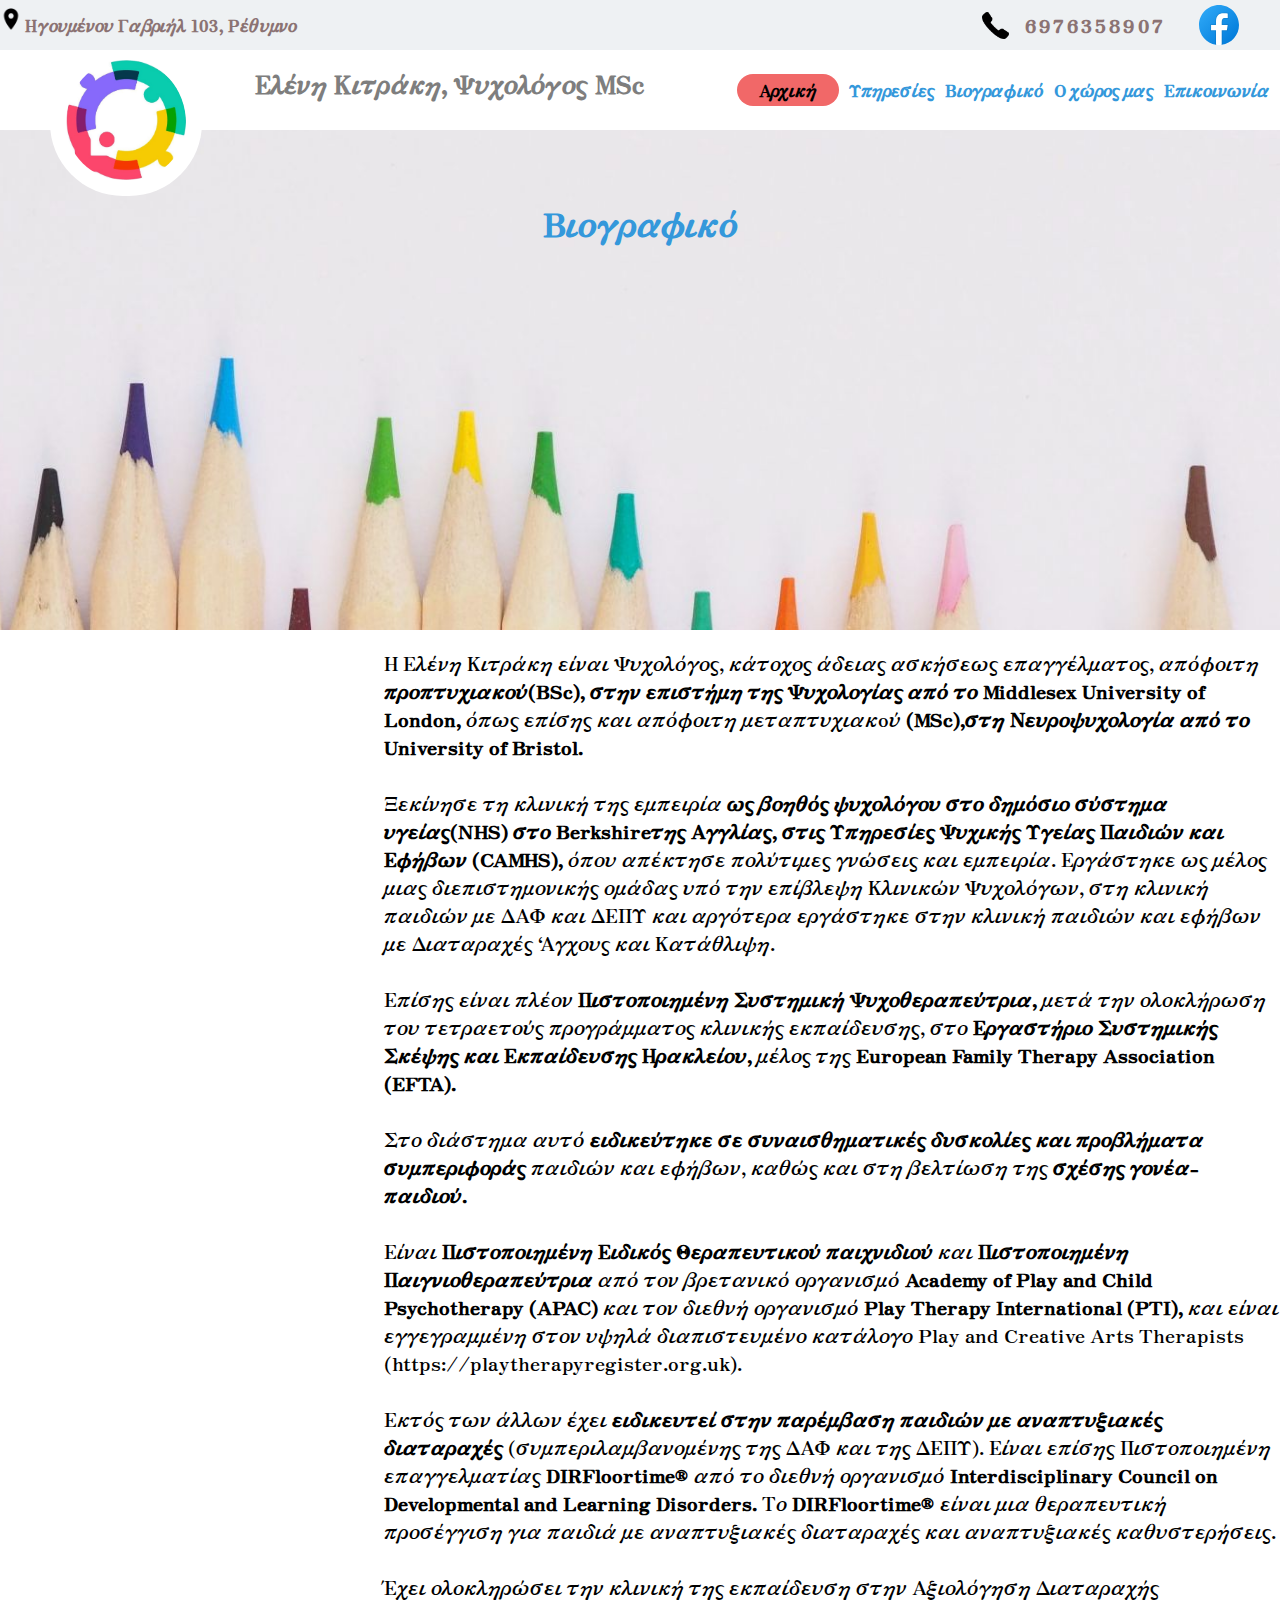
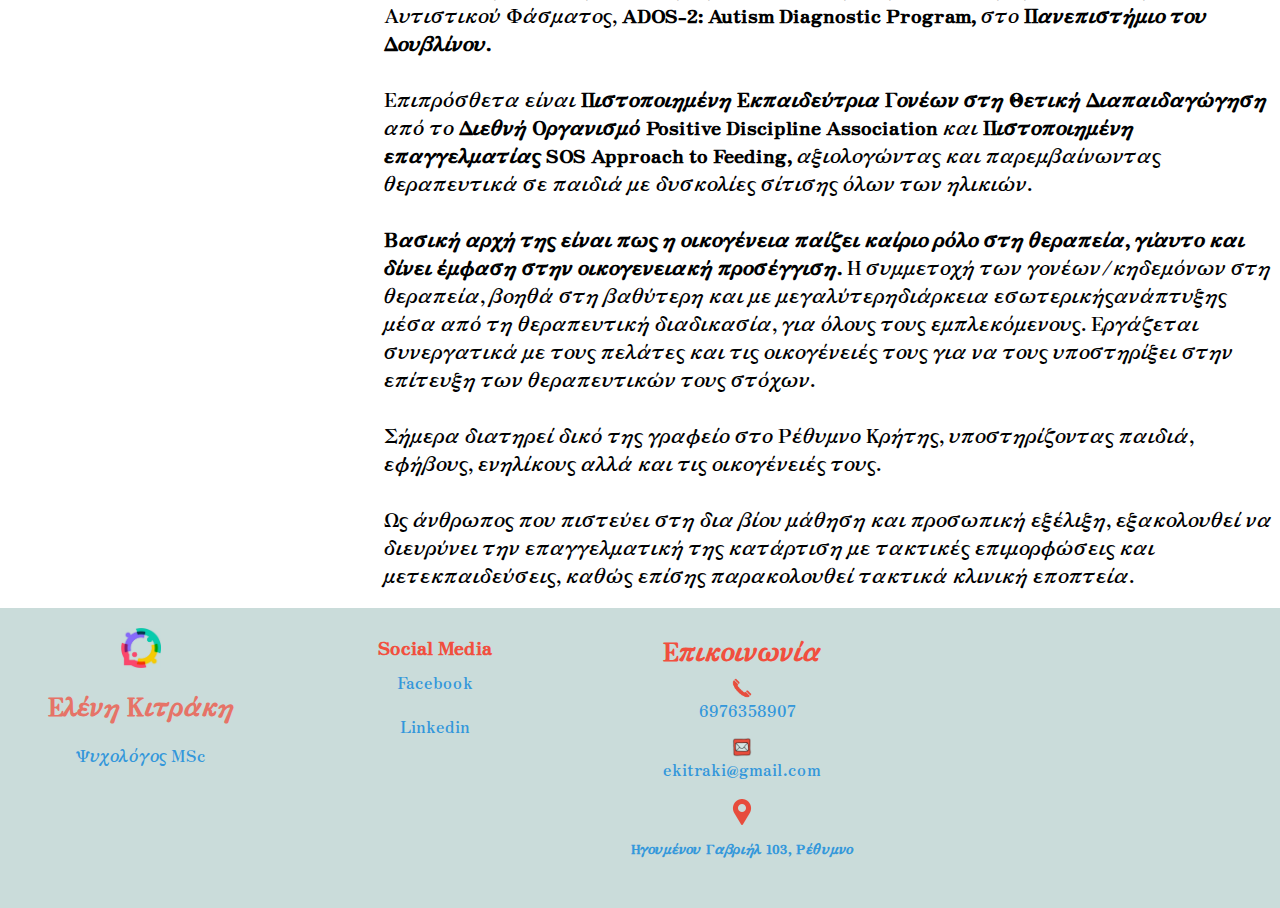
==== biography.html @ 7897504f "COMMIT" ====
<!DOCTYPE html>
<html lang="el">
<head>
    <meta charset="UTF-8">
    <meta http-equiv="X-UA-Compatible" content="IE=edge">
    <meta name="description" content="Υπηρεσίες ψυχικής υγείας, Συμβουλευτική γονέων, Ψυχοθεραπεία.">
    <meta name="viewport" content="width=device-width, initial-scale=1.0">
    <link rel="stylesheet" type="text/css" href="/Css/top.css" />
    <link rel="stylesheet" type="text/css" href="/Css/menu.css" />
    <link rel="stylesheet" type="text/css" href="/Css/photo.css" />
    <link rel="stylesheet" type="text/css" href="/Css/main.css" />
    <link rel="stylesheet" type="text/css" href="/Css/servises.css" />
    <link rel="stylesheet" type="text/css" href="/Css/footer.css" />
    <link rel="stylesheet" type="text/css" href="/Css/mediaScreen.css" />
    <title>Ελένη Κιτράκη - Ψυχολόγος MSc</title>
    <link rel="icon" type="image/png" href="images/favicon-32x32.png" sizes="32x32">
    <link href="https://fonts.googleapis.com/css2?family=Zen+Antique+Soft&display=swap" rel="stylesheet">
</head>

<body>
    <div class="wrapper">
        
        <div class="top" id="top1">
            <div class="contact" id="contact1">
                <ul class="ul0">
                    <li>
                        <img id="locationgif" src="images/icons8-location-50.png" alt="location">
                    </li>
                    <li>
                        <p class="address">Ηγουμένου Γαβριήλ 103, Ρέθυμνο</p>
                    </li>
                </ul>
            </div>

            <div class="contact2">
                <ul class="ul1">
                    <li class="li1">
                        <img id="phoneImg" src="images/icons8-phone-50.png" alt="phone-icon">
                    </li>
                    <li>
                        <a class="contact-tel" href="tel:6976358907">6976358907</a>
                    </li>
                    <li>
                        <a href="https://www.facebook.com/therapyEleniKitraki">
                            <img id="fbimg" src="images/icons8-facebook-circled.svg" alt="facebook" onMouseover="src='images/icons8-facebook1.svg'" onMouseout="src='images/icons8-facebook-circled.svg'"> </a>
                    </li>
                </ul>
            </div>
        </div>
        
        <div class="menu" id="myHeader">
            
            <header class="head" id="head">
                <img id="logoimg" src="images/eleni1.jpg" alt="logo">
                <h1 class="nameh1">Ελένη Κιτράκη, Ψυχολόγος MSc</h1>

                <div class="menu-btn" id="menu-btn">
                    <div class="menu-btn_burger">
                    </div>
                </div>
                
                <nav>
                    <ul class="list" id="list">
                        <li>
                            <a class="home" id="home" href="index.html">Αρχική</a>
                        </li>
                        <li>
                            <a class="listit" href="servises.html">Υπηρεσίες</a>
                        </li>
                        <li>
                            <a class="listit" href="biography.html">Βιογραφικό</a>
                        </li>
                        <li>
                            <a class="listit" href="my-place.html">Ο χώρος μας</a>
                        </li>
                        <li>
                            <a class="listit" href="contact.html">Επικοινωνία</a>
                        </li>
                    </ul>
                </nav>
            </header>
        </div>

        <div class="mainphoto-bio" id="mainphoto-bio">
            <span style="opacity: 1"></span>
            <p class="bio-par">Βιογραφικό</p>
        </div>

        <div class="biography">
            <div class="myphoto">

            </div>
            <div class="mybio">
                <p class="bio-par1">
                    Η Ελένη Κιτράκη είναι Ψυχολόγος, κάτοχος άδειας ασκήσεως επαγγέλματος, απόφοιτη<b> προπτυχιακού(BSc), στην επιστήμη της
                    Ψυχολογίας από το Middlesex University of London,</b> όπως επίσης και απόφοιτη μεταπτυχιακoύ <b>(MSc),στη Νευροψυχολογία από το
                    University of Bristol.</b><br><br>
                    Ξεκίνησε τη κλινική της εμπειρία <b>ως βοηθός ψυχολόγου στο δημόσιο σύστημα υγείας(NHS) στο Berkshireτης Αγγλίας, στις
                    Υπηρεσίες Ψυχικής Υγείας Παιδιών και Εφήβων (CAMHS),</b> όπου απέκτησε πολύτιμες γνώσεις και εμπειρία. Εργάστηκε ως μέλος
                    μιας διεπιστημονικής ομάδας υπό την επίβλεψη Κλινικών Ψυχολόγων, στη κλινική παιδιών με ΔΑΦ και ΔΕΠΥ και αργότερα
                    εργάστηκε στην κλινική παιδιών και εφήβων με Διαταραχές ‘Αγχους και Κατάθλιψη.<br><br>
                    Επίσης είναι πλέον <b>Πιστοποιημένη Συστημική Ψυχοθεραπεύτρια,</b> μετά την ολοκλήρωση του τετραετούς προγράμματος κλινικής
                    εκπαίδευσης, στο <b>Εργαστήριο Συστημικής Σκέψης και Εκπαίδευσης Ηρακλείου,</b> μέλος της <b>European Family Therapy Association
                    (EFTA).</b><br><br>
                    Στο διάστημα αυτό <b>ειδικεύτηκε σε συναισθηματικές δυσκολίες και προβλήματα συμπεριφοράς</b> παιδιών και εφήβων, καθώς και στη
                    βελτίωση της <b>σχέσης γονέα-παιδιού.</b><br><br>
                    Είναι <b>Πιστοποιημένη Ειδικός Θεραπευτικού παιχνιδιού</b> και<b> Πιστοποιημένη Παιγνιοθεραπεύτρια</b> από τον βρετανικό οργανισμό
                    <b>Academy of Play and Child Psychotherapy (APAC)</b> και τον διεθνή οργανισμό <b>Play Therapy International (PTI), </b>και είναι
                    εγγεγραμμένη στον υψηλά διαπιστευμένο κατάλογο Play and Creative Arts Therapists (https://playtherapyregister.org.uk).<br><br>
                    Εκτός των άλλων έχει <b>ειδικευτεί στην παρέμβαση παιδιών με αναπτυξιακές διαταραχές</b> (συμπεριλαμβανομένης της ΔΑΦ και της
                    ΔΕΠΥ). Είναι επίσης Πιστοποιημένη επαγγελματίας <b>DIRFloortime®</b> από το διεθνή οργανισμό <b>Interdisciplinary Council on
                    Developmental and Learning Disorders.</b> Το <b>DIRFloortime®</b> είναι μια θεραπευτική προσέγγιση για παιδιά με αναπτυξιακές
                    διαταραχές και αναπτυξιακές καθυστερήσεις.<br><br>
                    Έχει ολοκληρώσει την κλινική της εκπαίδευση στην Αξιολόγηση Διαταραχής Αυτιστικού Φάσματος, <b>ADOS-2: Autism Diagnostic
                    Program,</b> στο <b>Πανεπιστήμιο του Δουβλίνου.</b><br><br>
                    Επιπρόσθετα είναι <b>Πιστοποιημένη Εκπαιδεύτρια Γονέων στη Θετική Διαπαιδαγώγηση</b> από το <b>Διεθνή Οργανισμό Positive
                    Discipline Association</b> και <b>Πιστοποιημένη επαγγελματίας SOS Approach to Feeding,</b> αξιολογώντας και παρεμβαίνωντας
                    θεραπευτικά σε παιδιά με δυσκολίες σίτισης όλων των ηλικιών.<br><br>
                    <b>Βασική αρχή της είναι πως η οικογένεια παίζει καίριο ρόλο στη θεραπεία, γι΄αυτο και δίνει έμφαση στην οικογενειακή
                    προσέγγιση.</b> Η συμμετοχή των γονέων/κηδεμόνων στη θεραπεία, βοηθά στη βαθύτερη και με μεγαλύτερηδιάρκεια
                    εσωτερικήςανάπτυξης μέσα από τη θεραπευτική διαδικασία, για όλους τους εμπλεκόμενους. Εργάζεται συνεργατικά με τους
                    πελάτες και τις οικογένειές τους για να τους υποστηρίξει στην επίτευξη των θεραπευτικών τους στόχων.<br><br>
                    Σήμερα διατηρεί δικό της γραφείο στο Ρέθυμνο Κρήτης, υποστηρίζοντας παιδιά, εφήβους, ενηλίκους αλλά και τις οικογένειές
                    τους.<br><br>
                    Ως άνθρωπος που πιστεύει στη δια βίου μάθηση και προσωπική εξέλιξη, εξακολουθεί να διευρύνει την επαγγελματική της
                    κατάρτιση με τακτικές επιμορφώσεις και μετεκπαιδεύσεις, καθώς επίσης παρακολουθεί τακτικά κλινική εποπτεία.
                </p>
            </div>
        </div>


        <div class="bottom">

            <div class="bottom0">
                <div class="logobottom">
                    <img class="logobottom1" src="images/eleni2.jpg" alt="logo">
                    <h2 class="name">Ελένη Κιτράκη</h2>
                    <p class="descr">Ψυχολόγος MSc</p>
                </div>

            </div>

            <div class="bottom1">
                <div class="social">
                    <h3 class="socialheader">Social Media</h3>
                    <div class="social-list">
                        <a class="facebook" href="https://www.facebook.com/therapyEleniKitraki">Facebook</a>
                        <a class="linkedin" href="https://www.linkedin.com/in/eleni-kitraki-3633b412b/">Linkedin</a>
                    </div>
                </div>


            </div>

            <div class="bottom2">
                <h2 class="contact3">Επικοινωνία</h2>
                    <div class="imgbutton">
                        <img class="redphone" src="images/icons8-telephonered-64.png" alt="telephone">
                        <a class="contact-tel2" href="tel:6976358907">6976358907</a>
                        <img class="email" src="images/icons8-mail-48.png" alt="e-mail">
                        <a class="email1" href="mailto:ekitraki@gmail.com">ekitraki@gmail.com</a>
                        <img class="markmap" src="images/icons8-mapred-32.png" alt="map">
                        <h2 class="contact4">Ηγουμένου Γαβριήλ 103, Ρέθυμνο</h2>
                    </div>
            </div>
            <div class="bottom3">
                <iframe class="map"
                    src="https://www.google.com/maps/embed?pb=!1m18!1m12!1m3!1d5966.971881061257!2d24.468699585955807!3d35.36769192015052!2m3!1f0!2f0!3f0!3m2!1i1024!2i768!4f13.1!3m3!1m2!1s0x149b75a67c0a9e13%3A0x7c056d72939b6de6!2zzpfOs86_z4XOvM6tzr3Ov8-FIM6TzrHOss-BzrnOrs67IDEwMywgzqHOrc64z4XOvM69zr8gNzQxIDAw!5e0!3m2!1sel!2sgr!4v1651579399618!5m2!1sel!2sgr"
                    width="300" height="300" style="border:0;" allowfullscreen="" loading="lazy"
                    referrerpolicy="no-referrer-when-downgrade"></iframe>
            </div>
    </div>

<script src="main.js"></script>
</body>
---- Css/top.css ----
body {
  margin: 0;
  font-family: 'Zen Antique Soft', serif;
}

#top1 {
  height: 50px;
  width: 100%;
  background-color: #EEF1F3;
  margin: 0;
  display: -webkit-box;
  display: -ms-flexbox;
  display: flex;
  -webkit-box-pack: justify;
      -ms-flex-pack: justify;
          justify-content: space-between;
  -webkit-box-align: center;
      -ms-flex-align: center;
          align-items: center;
}

#contact1 {
  display: -webkit-box;
  display: -ms-flexbox;
  display: flex;
  -webkit-box-align: center;
      -ms-flex-align: center;
          align-items: center;
  position: relative;
  float: right;
  height: 50px;
}

.ul0 {
  margin: 0;
  padding: 0;
  display: -webkit-box;
  display: -ms-flexbox;
  display: flex;
  list-style-type: none;
}

#locationgif {
  display: -webkit-box;
  display: -ms-flexbox;
  display: flex;
  padding-top: 11px;
  height: 22px;
  -webkit-box-align: center;
      -ms-flex-align: center;
          align-items: center;
}

.address {
  color: #8B7373;
  font-size: 1rem;
  font-weight: bold;
  padding-left: 3px;
  display: -webkit-box;
  display: -ms-flexbox;
  display: flex;
  -webkit-box-align: center;
      -ms-flex-align: center;
          align-items: center;
}

.ul1, .li1, .contact-tel, #phoneImg, #fbimg, .adress {
  display: -webkit-box;
  display: -ms-flexbox;
  display: flex;
  -webkit-box-align: center;
      -ms-flex-align: center;
          align-items: center;
  margin: 0;
  padding: 0;
  text-decoration: none;
  list-style-type: none;
}

.ul1 {
  width: 100%;
}

.contact2 {
  display: -webkit-box;
  display: -ms-flexbox;
  display: flex;
  width: 300px;
  -webkit-box-align: center;
      -ms-flex-align: center;
          align-items: center;
}

.contact-tel {
  display: -webkit-box;
  display: -ms-flexbox;
  display: flex;
  font-weight: bolder;
  font-size: 1.2rem;
  letter-spacing: 0.2rem;
  text-decoration: none;
  color: #8B7373;
}

.contact-tel:hover {
  color: #3498DB;
}

#phoneImg {
  height: 31px;
  padding-right: 14px;
}

#fbimg {
  padding-left: 30px;
}
/*# sourceMappingURL=top.css.map */
---- Css/menu.css ----
.menu {
  height: 80px;
  background-color: white;
}

#logoimg {
  height: 120px;
  margin-left: 50px;
  background: white;
  border-radius: 10em;
  padding: 10px 1rem 1rem 1rem;
  z-index: 100;
}

.nameh1 {
  color: #7E7E7E;
  -webkit-box-align: center;
      -ms-flex-align: center;
          align-items: center;
  font-size: 1.5rem;
}

header {
  display: -webkit-box;
  display: -ms-flexbox;
  display: flex;
  -webkit-box-pack: justify;
      -ms-flex-pack: justify;
          justify-content: space-between;
  height: 80px;
}

nav {
  display: -webkit-box;
  display: -ms-flexbox;
  display: flex;
  min-width: 460px;
}

.menu-btn {
  position: relative;
  display: none;
  float: right;
  -webkit-box-pack: center;
      -ms-flex-pack: center;
          justify-content: center;
  -webkit-box-align: center;
      -ms-flex-align: center;
          align-items: center;
  width: 50px;
  height: 47px;
  cursor: pointer;
  -webkit-transition: all .5s ease-in-out;
  transition: all .5s ease-in-out;
  z-index: 1000;
}

.menu-btn_burger {
  width: 40px;
  height: 4.8px;
  background: black;
  border-radius: 4px;
  -webkit-box-shadow: 0 2px 5px rgba(255, 101, 47, 0.2);
          box-shadow: 0 2px 5px rgba(255, 101, 47, 0.2);
  -webkit-transition: all .5s ease-in-out;
  transition: all .5s ease-in-out;
}

.menu-btn_burger::before,
.menu-btn_burger::after {
  content: '';
  position: absolute;
  width: 40px;
  height: 4.8px;
  background: black;
  border-radius: 5px;
  -webkit-box-shadow: 0 2px 5px rgba(255, 101, 47, 0.2);
          box-shadow: 0 2px 5px rgba(255, 101, 47, 0.2);
  -webkit-transition: all .5s ease-in-out;
  transition: all .5s ease-in-out;
}

.menu-btn_burger::before {
  -webkit-transform: translateY(-13px);
          transform: translateY(-13px);
}

.menu-btn_burger::after {
  -webkit-transform: translateY(13px);
          transform: translateY(13px);
}

/*Animation*/
.menu-btn.open .menu-btn_burger {
  -webkit-transform: translateX(-50px);
          transform: translateX(-50px);
  background: transparent;
  -webkit-box-shadow: none;
          box-shadow: none;
}

.menu-btn.open .menu-btn_burger::before {
  -webkit-transform: rotate(45deg) translate(35px, -35px);
          transform: rotate(45deg) translate(35px, -35px);
}

.menu-btn.open .menu-btn_burger::after {
  -webkit-transform: rotate(-45deg) translate(35px, 35px);
          transform: rotate(-45deg) translate(35px, 35px);
}

.list {
  margin-right: 10px;
  list-style-type: none;
  display: -webkit-box;
  display: -ms-flexbox;
  display: flex;
  font-size: 1rem;
  font-weight: bold;
  -webkit-box-align: center;
      -ms-flex-align: center;
          align-items: center;
}

.listit, li, a {
  text-decoration: none;
  padding: 0;
}

.listit {
  margin-left: 10px;
  color: #3498DB;
  white-space: nowrap;
}

.listit:hover {
  color: #F16868;
}

#home {
  background: #F16868;
  border-radius: 10em;
  padding: 4px 22px;
  color: black;
}

.sticky {
  position: fixed;
  top: 0;
  width: 100%;
  z-index: 100;
}

.sticky + .mainphoto {
  padding-top: 80px;
}

.sticky + .mainphoto-contact {
  padding-top: 80px;
}

.sticky + .mainphoto-bio {
  padding-top: 80px;
}

.sticky + .mainphoto-serv {
  padding-top: 80px;
}
/*# sourceMappingURL=menu.css.map */
---- Css/photo.css ----
.mainphoto {
  background: url("../images/main2.jpeg");
  background-size: cover;
  height: 500px;
  width: 100%;
  background-attachment: fixed;
  background-repeat: no-repeat;
  background-position: bottom;
  opacity: 0.6;
}

.mainphoto-serv {
  background: url("../images/Start.jpg");
  background-size: cover;
  height: 500px;
  width: 100%;
  background-attachment: fixed;
  background-repeat: no-repeat;
  background-position: center;
}

.mainphoto-bio {
  background: url("../images/bio.jpg");
  background-size: cover;
  height: 500px;
  width: 100%;
  background-attachment: fixed;
  background-repeat: no-repeat;
  background-position: bottom;
}

.mainphoto-contact {
  background: url("../images/contact.jpg");
  background-size: cover;
  height: 500px;
  width: 100%;
  background-repeat: no-repeat;
  background-position: center;
}

.par1 {
  padding-top: 130px;
  padding-left: 10%;
  font-size: 2rem;
  font-weight: bolder;
  margin: 0;
}

.par1e {
  font-size: 1.1rem;
  padding-left: 10%;
  margin: 0;
}

.bio-par {
  text-align: center;
  padding-top: 70px;
  font-size: 2rem;
  font-weight: bolder;
  color: #3498DB;
  margin: 0;
}

.contact-h2 {
  text-align: center;
  padding: 200px 0 0 0;
  margin: 0px;
  font-size: 1.8rem;
  font-weight: bolder;
  color: white;
}
/*# sourceMappingURL=photo.css.map */
---- Css/main.css ----
.biography {
  display: -webkit-box;
  display: -ms-flexbox;
  display: flex;
  height: auto;
  width: 100%;
  -webkit-box-orient: horizontal;
  -webkit-box-direction: normal;
      -ms-flex-direction: row;
          flex-direction: row;
}

.myphoto {
  width: 30%;
}

.mybio {
  width: 70%;
}

.bio-par1 {
  color: black;
  font-size: 1.2rem;
  font-weight: 400;
}
/*# sourceMappingURL=main.css.map */
---- Css/servises.css ----
.servises {
  background: url("../images/eleni01 (2).jpg");
  height: 700px;
  width: 100%;
  display: -webkit-box;
  display: -ms-flexbox;
  display: flex;
  -webkit-box-orient: vertical;
  -webkit-box-direction: normal;
      -ms-flex-direction: column;
          flex-direction: column;
}

.servises01 {
  color: #7E7E7E;
}

.servises1 {
  width: 60%;
  height: 80px;
  margin: 0 auto;
  text-align: center;
}

.servises101 {
  width: 70%;
  height: 50%;
  margin: 0 auto;
  display: -webkit-box;
  display: -ms-flexbox;
  display: flex;
  -webkit-box-orient: horizontal;
  -webkit-box-direction: normal;
      -ms-flex-direction: row;
          flex-direction: row;
}

.servise11, .servise12, .servise13, .servise14 {
  width: 25%;
  display: -webkit-box;
  display: -ms-flexbox;
  display: flex;
  -webkit-box-orient: vertical;
  -webkit-box-direction: normal;
      -ms-flex-direction: column;
          flex-direction: column;
}

.serv1head {
  text-align: center;
  height: 44px;
}

.care {
  height: 60px;
  padding-top: 15px;
}

.h2serv {
  color: #56A7DD;
  margin: 0;
  font-size: 1.1em;
  line-height: 1.1rem;
  text-align: center;
}

.serv1img {
  display: -webkit-box;
  display: -ms-flexbox;
  display: flex;
  -webkit-box-pack: center;
      -ms-flex-pack: center;
          justify-content: center;
}

.pserv {
  font-size: .8rem;
  line-height: .9rem;
}

.pserv02 {
  padding-left: 80px;
}

.serv1a {
  text-align: center;
}

.serv1par {
  text-align: center;
  height: 83px;
}

.serv-button {
  background: #F16868;
  border-radius: 1.2em;
  padding: 0.6em 1em;
  color: black;
  font-size: .8rem;
}

.servises2 {
  width: 55%;
  height: 50%;
  margin: 0 auto;
  display: -webkit-box;
  display: -ms-flexbox;
  display: flex;
  -webkit-box-orient: horizontal;
  -webkit-box-direction: normal;
      -ms-flex-direction: row;
          flex-direction: row;
}

.servise21, .servise22, .servise23 {
  width: 33%;
  display: -webkit-box;
  display: -ms-flexbox;
  display: flex;
  -webkit-box-orient: vertical;
  -webkit-box-direction: normal;
      -ms-flex-direction: column;
          flex-direction: column;
}

.servises-i {
  height: auto;
  width: 100%;
  -webkit-box-orient: vertical;
  -webkit-box-direction: normal;
      -ms-flex-direction: column;
          flex-direction: column;
}

.servises101-i {
  width: 70%;
  margin: 0 auto;
  display: -webkit-box;
  display: -ms-flexbox;
  display: flex;
  -webkit-box-orient: vertical;
  -webkit-box-direction: normal;
      -ms-flex-direction: column;
          flex-direction: column;
  -webkit-box-pack: center;
      -ms-flex-pack: center;
          justify-content: center;
  height: auto;
}

.servise11-i, .servise12-i, .servise13-i, .servise14-i, .servise15-i, .servise16-i, .servise17-i {
  margin: 0 auto;
  display: -webkit-box;
  display: -ms-flexbox;
  display: flex;
  -webkit-box-orient: vertical;
  -webkit-box-direction: normal;
      -ms-flex-direction: column;
          flex-direction: column;
  height: auto;
}

.h2serv2 {
  color: #F14F3E;
  font-size: 1.5em;
  margin-top: -200px;
  padding-top: 200px;
}

.serv1par-1 {
  height: auto;
  width: 100%;
}
/*# sourceMappingURL=servises.css.map */
---- Css/footer.css ----
.bottom {
  display: -webkit-box;
  display: -ms-flexbox;
  display: flex;
  height: 300px;
  background-color: #CADCDA;
}

.bottom0 {
  width: 22%;
  height: 100%;
}

.name {
  color: #E67367;
}

.descr {
  color: #3397DB;
  padding: 0;
  margin: 0;
}

.logobottom {
  clear: both;
  width: 100%;
  display: -webkit-box;
  display: -ms-flexbox;
  display: flex;
  -webkit-box-orient: vertical;
  -webkit-box-direction: normal;
      -ms-flex-direction: column;
          flex-direction: column;
  -webkit-box-align: center;
      -ms-flex-align: center;
          align-items: center;
  -webkit-box-pack: center;
      -ms-flex-pack: center;
          justify-content: center;
  padding-top: 20px;
}

.logobottom1 {
  height: 40px;
}

.bottom1 {
  width: 24%;
  height: 100%;
}

.bottom2 {
  width: 24%;
  height: 100%;
}

.socialheader {
  text-align: center;
  color: #F14F3E;
  padding-top: 25px;
  margin: 0;
}

.social-list {
  clear: both;
  width: 100%;
  display: -webkit-box;
  display: -ms-flexbox;
  display: flex;
  -webkit-box-orient: vertical;
  -webkit-box-direction: normal;
      -ms-flex-direction: column;
          flex-direction: column;
  -webkit-box-align: center;
      -ms-flex-align: center;
          align-items: center;
  -webkit-box-pack: center;
      -ms-flex-pack: center;
          justify-content: center;
  padding-top: 10px;
}

.facebook {
  color: #3397DB;
}

.linkedin {
  color: #3397DB;
  padding-top: 20px;
}

.contact3 {
  display: block;
  width: 100%;
  padding-top: 25px;
  text-align: center;
  color: #F14F3E;
  margin: 0;
}

.redphone {
  height: 20px;
}

.imgbutton {
  clear: both;
  width: 100%;
  display: -webkit-box;
  display: -ms-flexbox;
  display: flex;
  -webkit-box-orient: vertical;
  -webkit-box-direction: normal;
      -ms-flex-direction: column;
          flex-direction: column;
  -webkit-box-align: center;
      -ms-flex-align: center;
          align-items: center;
  -webkit-box-pack: center;
      -ms-flex-pack: center;
          justify-content: center;
  padding-top: 10px;
}

.contact-tel2 {
  padding-left: 10px;
  color: #3397DB;
}

.email {
  height: 20px;
  display: block;
  padding-top: 15px;
}

.email1 {
  color: #3397DB;
}

.markmap {
  padding-top: 15px;
}

.contact4 {
  font-size: .8rem;
  color: #3498DB;
}

.bottom3 {
  width: 30%;
  display: -webkit-box;
  display: -ms-flexbox;
  display: flex;
}

.map {
  width: 100%;
}
/*# sourceMappingURL=footer.css.map */
---- Css/mediaScreen.css ----
@media only screen and (max-width: 1050px) {
  .nameh1 {
    font-size: 1.4rem;
  }
  .par1 {
    padding-top: 40px;
  }
  #logoimg {
    margin-left: 14px;
    height: 100px;
  }
  .list {
    margin: 0;
    padding: 0;
  }
  .listit {
    margin-left: .6rem;
  }
  .mainphoto {
    height: 330px;
    width: 100%;
  }
  .serv-button {
    font-size: .6rem;
  }
  .pserv {
    font-size: .7rem;
  }
  .h2serv {
    font-size: .9rem;
  }
}

@media only screen and (max-width: 780px) {
  .menu-btn {
    display: -webkit-box;
    display: -ms-flexbox;
    display: flex;
  }
  .contact2 {
    margin-right: 5px;
  }
  .contact-tel {
    padding-right: 3px;
  }
  .ul0 {
    padding: 0;
  }
  #locationgif {
    padding: 0;
  }
  #top1 {
    height: 45px;
  }
  .address {
    margin: 0;
    font-size: .6rem;
  }
  header {
    height: 45px;
  }
  nav {
    display: block;
    position: absolute;
    width: 100%;
    margin-top: 60px;
    height: auto;
    min-width: unset;
  }
  .list {
    display: none;
    position: relative;
  }
  #home {
    background: #F16868;
    border-radius: 10em;
    padding: 0.2em 1.1em;
    color: black;
  }
  .list.show {
    background: #3498DB url("../images/eleni01 (2).jpg");
    display: -webkit-box;
    display: -ms-flexbox;
    display: flex;
    -webkit-box-orient: vertical;
    -webkit-box-direction: normal;
        -ms-flex-direction: column;
            flex-direction: column;
    margin: 0px;
    height: 150px;
    width: 100%;
    text-align: center;
    padding-top: 10px;
    z-index: 50;
  }
  #logoimg {
    height: 60px;
    margin: 5px 10px;
    padding: 10px .5rem .5rem .5rem;
  }
  .listit {
    margin-left: 0;
    line-height: 30px;
  }
  .nameh1 {
    font-size: 0.9rem;
  }
  .menu {
    height: 45px;
  }
  .menu.show {
    height: 220px;
  }
  header.show {
    height: 220px;
  }
  .mainphoto, .mainphoto-bio {
    background-size: contain;
    background-position: 0 40px;
    height: 200px;
  }
  .mainphoto.show, .mainphoto-bio.show {
    background-position: 0 0;
    background-attachment: scroll;
    background-size: cover;
    z-index: -10;
  }
  .par1 {
    font-size: .8rem;
    padding-top: 50px;
    padding-left: 10px;
    margin: 0;
  }
  .par1e {
    font-size: .7rem;
    padding-left: 10px;
  }
  .sticky + .mainphoto {
    padding-top: 50px;
  }
  .sticky + .mainphoto.show {
    background-size: contain;
    background-position: 0 210px;
    padding-top: 210px;
  }
  .sticky + .mainphoto-contact {
    padding-top: 45px;
  }
  .sticky + .mainphoto-bio {
    padding-top: 45px;
  }
  .sticky + .mainphoto-serv {
    padding-top: 45px;
  }
  .servises {
    height: 1500px;
  }
  .servises101, .servises2 {
    -webkit-box-orient: vertical;
    -webkit-box-direction: normal;
        -ms-flex-direction: column;
            flex-direction: column;
    width: 100%;
    -webkit-box-align: center;
        -ms-flex-align: center;
            align-items: center;
  }
  .servises101 {
    height: auto;
  }
  .servises2 {
    height: auto;
  }
  .care {
    padding-top: 0;
  }
  .serv1par {
    height: 50px;
  }
  .serv1a {
    padding-bottom: 33px;
  }
  .servise11, .servise12, .servise13, .servise14, .servise21, .servise22, .servise23 {
    width: 100%;
  }
  .bottom {
    width: 100%;
    -webkit-box-orient: vertical;
    -webkit-box-direction: normal;
        -ms-flex-direction: column;
            flex-direction: column;
    height: auto;
  }
  .bottom0 {
    width: 100%;
  }
  .bottom1 {
    width: 100%;
  }
  .bottom2 {
    width: 100%;
  }
  .contact-tel2 {
    padding: 0;
  }
  .bottom3 {
    width: 100%;
  }
}

@media only screen and (max-width: 430px) {
  .mainphoto, .mainphoto-bio {
    background-position: 0 67px;
    height: 170px;
  }
}
/*# sourceMappingURL=mediaScreen.css.map */
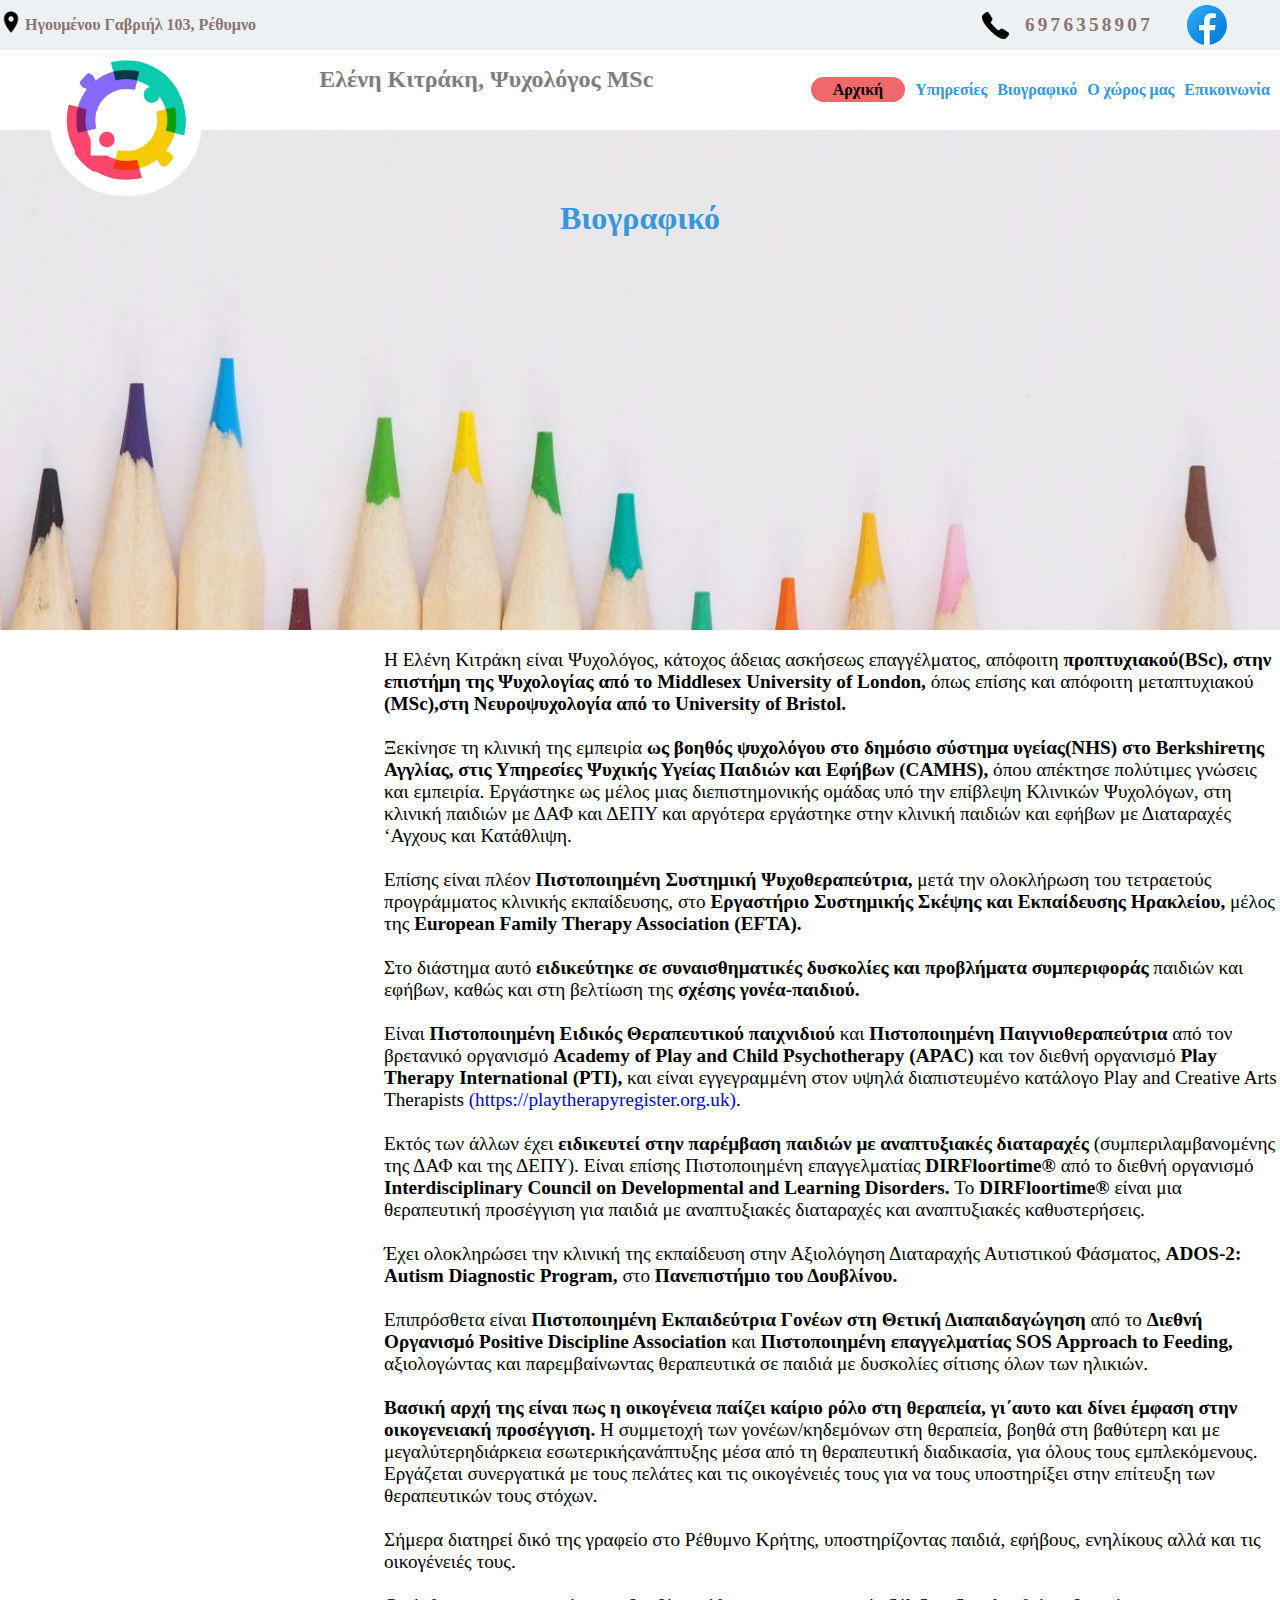
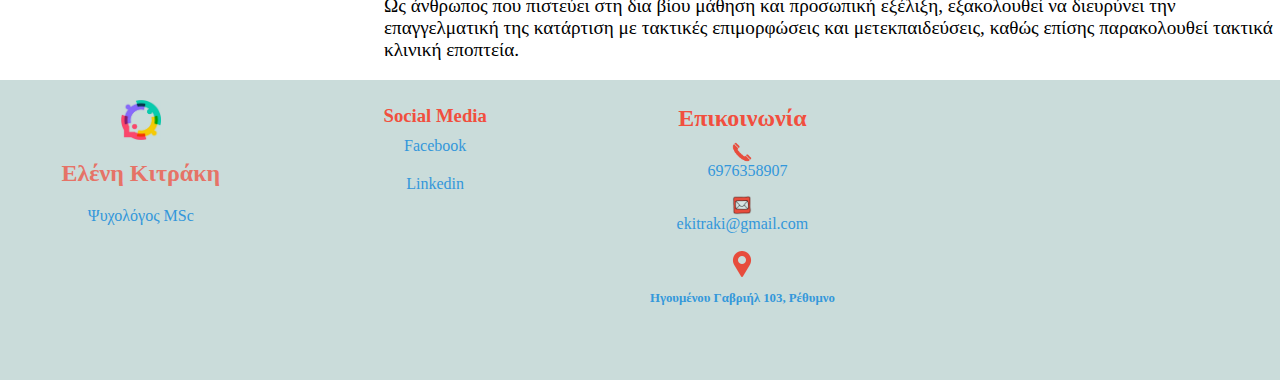
==== commit 51868731: "commit" ====
--- a/biography.html
+++ b/biography.html
@@ -106,7 +106,7 @@
                     βελτίωση της <b>σχέσης γονέα-παιδιού.</b><br><br>
                     Είναι <b>Πιστοποιημένη Ειδικός Θεραπευτικού παιχνιδιού</b> και<b> Πιστοποιημένη Παιγνιοθεραπεύτρια</b> από τον βρετανικό οργανισμό
                     <b>Academy of Play and Child Psychotherapy (APAC)</b> και τον διεθνή οργανισμό <b>Play Therapy International (PTI), </b>και είναι
-                    εγγεγραμμένη στον υψηλά διαπιστευμένο κατάλογο Play and Creative Arts Therapists (https://playtherapyregister.org.uk).<br><br>
+                    εγγεγραμμένη στον υψηλά διαπιστευμένο κατάλογο Play and Creative Arts Therapists <a href="(https://playtherapyregister.org.uk)">(https://playtherapyregister.org.uk)</a>.<br><br>
                     Εκτός των άλλων έχει <b>ειδικευτεί στην παρέμβαση παιδιών με αναπτυξιακές διαταραχές</b> (συμπεριλαμβανομένης της ΔΑΦ και της
                     ΔΕΠΥ). Είναι επίσης Πιστοποιημένη επαγγελματίας <b>DIRFloortime®</b> από το διεθνή οργανισμό <b>Interdisciplinary Council on
                     Developmental and Learning Disorders.</b> Το <b>DIRFloortime®</b> είναι μια θεραπευτική προσέγγιση για παιδιά με αναπτυξιακές
--- a/Css/top.css
+++ b/Css/top.css
@@ -1,6 +1,6 @@
 body {
   margin: 0;
-  font-family: 'Zen Antique Soft', serif;
+  font-family: "Noto Serif", serif;
 }
 
 #top1 {
@@ -8,24 +8,19 @@
   width: 100%;
   background-color: #EEF1F3;
   margin: 0;
-  display: -webkit-box;
-  display: -ms-flexbox;
   display: flex;
-  -webkit-box-pack: justify;
-      -ms-flex-pack: justify;
-          justify-content: space-between;
-  -webkit-box-align: center;
-      -ms-flex-align: center;
-          align-items: center;
+  justify-content: space-between;
+  align-items: center;
+}
+@media only screen and (max-width: 780px) {
+  #top1 {
+    height: 45px;
+  }
 }
 
 #contact1 {
-  display: -webkit-box;
-  display: -ms-flexbox;
   display: flex;
-  -webkit-box-align: center;
-      -ms-flex-align: center;
-          align-items: center;
+  align-items: center;
   position: relative;
   float: right;
   height: 50px;
@@ -34,21 +29,20 @@
 .ul0 {
   margin: 0;
   padding: 0;
-  display: -webkit-box;
-  display: -ms-flexbox;
   display: flex;
   list-style-type: none;
 }
 
 #locationgif {
-  display: -webkit-box;
-  display: -ms-flexbox;
   display: flex;
   padding-top: 11px;
   height: 22px;
-  -webkit-box-align: center;
-      -ms-flex-align: center;
-          align-items: center;
+  align-items: center;
+}
+@media only screen and (max-width: 780px) {
+  #locationgif {
+    padding: 0;
+  }
 }
 
 .address {
@@ -56,21 +50,19 @@
   font-size: 1rem;
   font-weight: bold;
   padding-left: 3px;
-  display: -webkit-box;
-  display: -ms-flexbox;
   display: flex;
-  -webkit-box-align: center;
-      -ms-flex-align: center;
-          align-items: center;
+  align-items: center;
+}
+@media only screen and (max-width: 780px) {
+  .address {
+    margin: 0;
+    font-size: 0.6rem;
+  }
 }
 
 .ul1, .li1, .contact-tel, #phoneImg, #fbimg, .adress {
-  display: -webkit-box;
-  display: -ms-flexbox;
   display: flex;
-  -webkit-box-align: center;
-      -ms-flex-align: center;
-          align-items: center;
+  align-items: center;
   margin: 0;
   padding: 0;
   text-decoration: none;
@@ -82,24 +74,28 @@
 }
 
 .contact2 {
-  display: -webkit-box;
-  display: -ms-flexbox;
   display: flex;
   width: 300px;
-  -webkit-box-align: center;
-      -ms-flex-align: center;
-          align-items: center;
+  align-items: center;
+}
+@media only screen and (max-width: 780px) {
+  .contact2 {
+    margin-right: 5px;
+  }
 }
 
 .contact-tel {
-  display: -webkit-box;
-  display: -ms-flexbox;
   display: flex;
   font-weight: bolder;
   font-size: 1.2rem;
   letter-spacing: 0.2rem;
   text-decoration: none;
   color: #8B7373;
+}
+@media only screen and (max-width: 780px) {
+  .contact-tel {
+    padding-right: 3px;
+  }
 }
 
 .contact-tel:hover {
@@ -113,5 +109,4 @@
 
 #fbimg {
   padding-left: 30px;
-}
-/*# sourceMappingURL=top.css.map */+}/*# sourceMappingURL=top.css.map */--- a/Css/menu.css
+++ b/Css/menu.css
@@ -1,6 +1,15 @@
 .menu {
   height: 80px;
   background-color: white;
+}
+@media only screen and (max-width: 780px) {
+  .menu {
+    height: 45px;
+  }
+}
+
+.menu.show {
+  height: 220px;
 }
 
 #logoimg {
@@ -11,48 +20,82 @@
   padding: 10px 1rem 1rem 1rem;
   z-index: 100;
 }
+@media only screen and (max-width: 1050px) {
+  #logoimg {
+    margin-left: 14px;
+    height: 100px;
+  }
+}
+@media only screen and (max-width: 780px) {
+  #logoimg {
+    height: 60px;
+    margin: 5px 10px;
+    padding: 10px 0.5rem 0.5rem 0.5rem;
+  }
+}
 
 .nameh1 {
   color: #7E7E7E;
-  -webkit-box-align: center;
-      -ms-flex-align: center;
-          align-items: center;
+  align-items: center;
   font-size: 1.5rem;
 }
+@media only screen and (max-width: 1050px) {
+  .nameh1 {
+    font-size: 1.4rem;
+  }
+}
+@media only screen and (max-width: 780px) {
+  .nameh1 {
+    font-size: 0.9rem;
+  }
+}
 
 header {
-  display: -webkit-box;
-  display: -ms-flexbox;
   display: flex;
-  -webkit-box-pack: justify;
-      -ms-flex-pack: justify;
-          justify-content: space-between;
+  justify-content: space-between;
   height: 80px;
 }
+@media only screen and (max-width: 780px) {
+  header {
+    height: 45px;
+  }
+}
+
+header.show {
+  height: 220px;
+}
 
 nav {
-  display: -webkit-box;
-  display: -ms-flexbox;
   display: flex;
   min-width: 460px;
+}
+@media only screen and (max-width: 780px) {
+  nav {
+    display: block;
+    position: absolute;
+    width: 100%;
+    margin-top: 60px;
+    height: auto;
+    min-width: unset;
+  }
 }
 
 .menu-btn {
   position: relative;
   display: none;
   float: right;
-  -webkit-box-pack: center;
-      -ms-flex-pack: center;
-          justify-content: center;
-  -webkit-box-align: center;
-      -ms-flex-align: center;
-          align-items: center;
+  justify-content: center;
+  align-items: center;
   width: 50px;
   height: 47px;
   cursor: pointer;
-  -webkit-transition: all .5s ease-in-out;
-  transition: all .5s ease-in-out;
+  transition: all 0.5s ease-in-out;
   z-index: 1000;
+}
+@media only screen and (max-width: 780px) {
+  .menu-btn {
+    display: flex;
+  }
 }
 
 .menu-btn_burger {
@@ -60,66 +103,78 @@
   height: 4.8px;
   background: black;
   border-radius: 4px;
-  -webkit-box-shadow: 0 2px 5px rgba(255, 101, 47, 0.2);
-          box-shadow: 0 2px 5px rgba(255, 101, 47, 0.2);
-  -webkit-transition: all .5s ease-in-out;
-  transition: all .5s ease-in-out;
+  box-shadow: 0 2px 5px rgba(255, 101, 47, 0.2);
+  transition: all 0.5s ease-in-out;
 }
 
 .menu-btn_burger::before,
 .menu-btn_burger::after {
-  content: '';
+  content: "";
   position: absolute;
   width: 40px;
   height: 4.8px;
   background: black;
   border-radius: 5px;
-  -webkit-box-shadow: 0 2px 5px rgba(255, 101, 47, 0.2);
-          box-shadow: 0 2px 5px rgba(255, 101, 47, 0.2);
-  -webkit-transition: all .5s ease-in-out;
-  transition: all .5s ease-in-out;
+  box-shadow: 0 2px 5px rgba(255, 101, 47, 0.2);
+  transition: all 0.5s ease-in-out;
 }
 
 .menu-btn_burger::before {
-  -webkit-transform: translateY(-13px);
-          transform: translateY(-13px);
+  transform: translateY(-13px);
 }
 
 .menu-btn_burger::after {
-  -webkit-transform: translateY(13px);
-          transform: translateY(13px);
+  transform: translateY(13px);
 }
 
 /*Animation*/
 .menu-btn.open .menu-btn_burger {
-  -webkit-transform: translateX(-50px);
-          transform: translateX(-50px);
+  transform: translateX(-50px);
   background: transparent;
-  -webkit-box-shadow: none;
-          box-shadow: none;
+  box-shadow: none;
 }
 
 .menu-btn.open .menu-btn_burger::before {
-  -webkit-transform: rotate(45deg) translate(35px, -35px);
-          transform: rotate(45deg) translate(35px, -35px);
+  transform: rotate(45deg) translate(35px, -35px);
 }
 
 .menu-btn.open .menu-btn_burger::after {
-  -webkit-transform: rotate(-45deg) translate(35px, 35px);
-          transform: rotate(-45deg) translate(35px, 35px);
+  transform: rotate(-45deg) translate(35px, 35px);
 }
 
 .list {
   margin-right: 10px;
   list-style-type: none;
-  display: -webkit-box;
-  display: -ms-flexbox;
   display: flex;
   font-size: 1rem;
   font-weight: bold;
-  -webkit-box-align: center;
-      -ms-flex-align: center;
-          align-items: center;
+  align-items: center;
+}
+@media only screen and (max-width: 1050px) {
+  .list {
+    margin: 0;
+    padding: 0;
+  }
+}
+@media only screen and (max-width: 780px) {
+  .list {
+    display: none;
+    position: relative;
+  }
+}
+
+@media only screen and (max-width: 780px) {
+  .list.show {
+    background: #3498DB url("../images/eleni01 (2).jpg");
+    display: flex;
+    flex-direction: column;
+    margin: 0px;
+    height: 150px;
+    width: 100%;
+    text-align: center;
+    padding-top: 10px;
+    z-index: 50;
+  }
 }
 
 .listit, li, a {
@@ -131,6 +186,17 @@
   margin-left: 10px;
   color: #3498DB;
   white-space: nowrap;
+}
+@media only screen and (max-width: 1050px) {
+  .listit {
+    margin-left: 0.6rem;
+  }
+}
+@media only screen and (max-width: 780px) {
+  .listit {
+    margin-left: 0;
+    line-height: 30px;
+  }
 }
 
 .listit:hover {
@@ -143,6 +209,11 @@
   padding: 4px 22px;
   color: black;
 }
+@media only screen and (max-width: 780px) {
+  #home {
+    padding: 0.2em 1.1em;
+  }
+}
 
 .sticky {
   position: fixed;
@@ -165,5 +236,4 @@
 
 .sticky + .mainphoto-serv {
   padding-top: 80px;
-}
-/*# sourceMappingURL=menu.css.map */+}/*# sourceMappingURL=menu.css.map */--- a/Css/photo.css
+++ b/Css/photo.css
@@ -7,6 +7,47 @@
   background-repeat: no-repeat;
   background-position: bottom;
   opacity: 0.6;
+}
+@media only screen and (max-width: 1050px) {
+  .mainphoto {
+    height: 330px;
+    width: 100%;
+  }
+}
+@media only screen and (max-width: 780px) {
+  .mainphoto {
+    background-size: contain;
+    background-position: 0 40px;
+    height: 200px;
+  }
+}
+@media only screen and (max-width: 430px) {
+  .mainphoto {
+    background-position: 0 67px;
+    height: 170px;
+  }
+}
+
+.sticky + .mainphoto {
+  padding-top: 50px;
+}
+
+.sticky + .mainphoto.show {
+  background-size: contain;
+  background-position: 0 210px;
+  padding-top: 210px;
+}
+
+.sticky + .mainphoto-contact {
+  padding-top: 45px;
+}
+
+.sticky + .mainphoto-bio {
+  padding-top: 45px;
+}
+
+.sticky + .mainphoto-serv {
+  padding-top: 45px;
 }
 
 .mainphoto-serv {
@@ -28,6 +69,26 @@
   background-repeat: no-repeat;
   background-position: bottom;
 }
+@media only screen and (max-width: 780px) {
+  .mainphoto-bio {
+    background-size: contain;
+    background-position: 0 40px;
+    height: 200px;
+  }
+}
+@media only screen and (max-width: 430px) {
+  .mainphoto-bio {
+    background-position: 0 67px;
+    height: 170px;
+  }
+}
+
+.mainphoto.show, .mainphoto-bio.show {
+  background-position: 0 0;
+  background-attachment: scroll;
+  background-size: cover;
+  z-index: -10;
+}
 
 .mainphoto-contact {
   background: url("../images/contact.jpg");
@@ -45,11 +106,30 @@
   font-weight: bolder;
   margin: 0;
 }
+@media only screen and (max-width: 1050px) {
+  .par1 {
+    padding-top: 40px;
+  }
+}
+@media only screen and (max-width: 780px) {
+  .par1 {
+    font-size: 0.8rem;
+    padding-top: 50px;
+    padding-left: 10px;
+    margin: 0;
+  }
+}
 
 .par1e {
   font-size: 1.1rem;
   padding-left: 10%;
   margin: 0;
+}
+@media only screen and (max-width: 780px) {
+  .par1e {
+    font-size: 0.7rem;
+    padding-left: 10px;
+  }
 }
 
 .bio-par {
@@ -68,5 +148,4 @@
   font-size: 1.8rem;
   font-weight: bolder;
   color: white;
-}
-/*# sourceMappingURL=photo.css.map */+}/*# sourceMappingURL=photo.css.map */--- a/Css/main.css
+++ b/Css/main.css
@@ -1,13 +1,8 @@
 .biography {
-  display: -webkit-box;
-  display: -ms-flexbox;
   display: flex;
   height: auto;
   width: 100%;
-  -webkit-box-orient: horizontal;
-  -webkit-box-direction: normal;
-      -ms-flex-direction: row;
-          flex-direction: row;
+  flex-direction: row;
 }
 
 .myphoto {
@@ -22,5 +17,4 @@
   color: black;
   font-size: 1.2rem;
   font-weight: 400;
-}
-/*# sourceMappingURL=main.css.map */+}/*# sourceMappingURL=main.css.map */--- a/Css/servises.css
+++ b/Css/servises.css
@@ -2,61 +2,72 @@
   background: url("../images/eleni01 (2).jpg");
   height: 700px;
   width: 100%;
-  display: -webkit-box;
-  display: -ms-flexbox;
-  display: flex;
-  -webkit-box-orient: vertical;
-  -webkit-box-direction: normal;
-      -ms-flex-direction: column;
-          flex-direction: column;
-}
-
-.servises01 {
+  display: flex;
+  flex-direction: column;
+}
+@media only screen and (max-width: 780px) {
+  .servises {
+    height: auto;
+  }
+}
+
+.servises1 {
+  height: 80px;
+  margin: 0 auto;
+  text-align: center;
+  align-items: center;
+  display: flex;
+}
+
+.servises1h2 {
   color: #7E7E7E;
-}
-
-.servises1 {
-  width: 60%;
-  height: 80px;
-  margin: 0 auto;
-  text-align: center;
-}
-
-.servises101 {
+  font-size: 1.1rem;
+  font-weight: 700;
+}
+
+.servises1h2-1 {
+  color: black;
+}
+
+.servises1row {
   width: 70%;
   height: 50%;
   margin: 0 auto;
-  display: -webkit-box;
-  display: -ms-flexbox;
-  display: flex;
-  -webkit-box-orient: horizontal;
-  -webkit-box-direction: normal;
-      -ms-flex-direction: row;
-          flex-direction: row;
-}
-
-.servise11, .servise12, .servise13, .servise14 {
+  display: flex;
+  flex-direction: row;
+}
+@media only screen and (max-width: 780px) {
+  .servises1row {
+    flex-direction: column;
+    width: 100%;
+    align-items: center;
+    height: auto;
+  }
+}
+
+.servisebox {
   width: 25%;
-  display: -webkit-box;
-  display: -ms-flexbox;
-  display: flex;
-  -webkit-box-orient: vertical;
-  -webkit-box-direction: normal;
-      -ms-flex-direction: column;
-          flex-direction: column;
+  display: flex;
+  flex-direction: column;
+}
+@media only screen and (max-width: 780px) {
+  .servisebox {
+    width: 100%;
+  }
 }
 
 .serv1head {
   text-align: center;
-  height: 44px;
-}
-
-.care {
-  height: 60px;
-  padding-top: 15px;
-}
-
-.h2serv {
+  height: auto;
+  padding-bottom: 10px;
+}
+@media only screen and (min-width: 780px) {
+  .serv1head {
+    height: 46px;
+  }
+}
+
+.serv1headh2 {
   color: #56A7DD;
   margin: 0;
   font-size: 1.1em;
@@ -64,18 +75,29 @@
   text-align: center;
 }
 
+.care {
+  height: 60px;
+  padding-top: 15px;
+}
+@media only screen and (max-width: 780px) {
+  .care {
+    padding-top: 0;
+  }
+}
+
 .serv1img {
-  display: -webkit-box;
-  display: -ms-flexbox;
-  display: flex;
-  -webkit-box-pack: center;
-      -ms-flex-pack: center;
-          justify-content: center;
+  display: flex;
+  justify-content: center;
 }
 
 .pserv {
-  font-size: .8rem;
-  line-height: .9rem;
+  font-size: 0.9rem;
+  font-weight: 600;
+}
+@media only screen and (max-width: 1320px) {
+  .pserv {
+    font-size: 0.7rem;
+  }
 }
 
 .pserv02 {
@@ -85,10 +107,20 @@
 .serv1a {
   text-align: center;
 }
+@media only screen and (max-width: 780px) {
+  .serv1a {
+    padding-bottom: 33px;
+  }
+}
 
 .serv1par {
   text-align: center;
-  height: 83px;
+  height: 100px;
+}
+@media only screen and (max-width: 780px) {
+  .serv1par {
+    height: auto;
+  }
 }
 
 .serv-button {
@@ -96,79 +128,77 @@
   border-radius: 1.2em;
   padding: 0.6em 1em;
   color: black;
-  font-size: .8rem;
-}
-
-.servises2 {
+  font-size: 0.8rem;
+}
+@media only screen and (max-width: 1050px) {
+  .serv-button {
+    font-size: 0.6rem;
+  }
+}
+
+.servises2row {
   width: 55%;
   height: 50%;
   margin: 0 auto;
-  display: -webkit-box;
-  display: -ms-flexbox;
-  display: flex;
-  -webkit-box-orient: horizontal;
-  -webkit-box-direction: normal;
-      -ms-flex-direction: row;
-          flex-direction: row;
-}
-
-.servise21, .servise22, .servise23 {
+  display: flex;
+  flex-direction: row;
+}
+@media only screen and (max-width: 780px) {
+  .servises2row {
+    flex-direction: column;
+    width: 100%;
+    align-items: center;
+    height: auto;
+  }
+}
+
+.servisebox2 {
   width: 33%;
-  display: -webkit-box;
-  display: -ms-flexbox;
-  display: flex;
-  -webkit-box-orient: vertical;
-  -webkit-box-direction: normal;
-      -ms-flex-direction: column;
-          flex-direction: column;
+  display: flex;
+  flex-direction: column;
+}
+@media only screen and (max-width: 780px) {
+  .servisebox2 {
+    width: 100%;
+  }
 }
 
 .servises-i {
   height: auto;
   width: 100%;
-  -webkit-box-orient: vertical;
-  -webkit-box-direction: normal;
-      -ms-flex-direction: column;
-          flex-direction: column;
-}
-
-.servises101-i {
+  flex-direction: column;
+}
+
+.servises-container {
   width: 70%;
   margin: 0 auto;
-  display: -webkit-box;
-  display: -ms-flexbox;
-  display: flex;
-  -webkit-box-orient: vertical;
-  -webkit-box-direction: normal;
-      -ms-flex-direction: column;
-          flex-direction: column;
-  -webkit-box-pack: center;
-      -ms-flex-pack: center;
-          justify-content: center;
-  height: auto;
-}
-
-.servise11-i, .servise12-i, .servise13-i, .servise14-i, .servise15-i, .servise16-i, .servise17-i {
-  margin: 0 auto;
-  display: -webkit-box;
-  display: -ms-flexbox;
-  display: flex;
-  -webkit-box-orient: vertical;
-  -webkit-box-direction: normal;
-      -ms-flex-direction: column;
-          flex-direction: column;
-  height: auto;
-}
-
-.h2serv2 {
+  display: flex;
+  flex-direction: column;
+  justify-content: center;
+  height: auto;
+}
+
+.serviseblock {
+  margin: 0 auto;
+  display: flex;
+  flex-direction: column;
+  height: auto;
+}
+
+.h2serv {
   color: #F14F3E;
   font-size: 1.5em;
   margin-top: -200px;
   padding-top: 200px;
+  text-align: center;
+}
+@media only screen and (max-width: 1050px) {
+  .h2serv {
+    font-size: 0.9rem;
+  }
 }
 
 .serv1par-1 {
   height: auto;
   width: 100%;
-}
-/*# sourceMappingURL=servises.css.map */+}/*# sourceMappingURL=servises.css.map */--- a/Css/footer.css
+++ b/Css/footer.css
@@ -1,14 +1,24 @@
 .bottom {
-  display: -webkit-box;
-  display: -ms-flexbox;
   display: flex;
   height: 300px;
   background-color: #CADCDA;
+}
+@media only screen and (max-width: 780px) {
+  .bottom {
+    width: 100%;
+    flex-direction: column;
+    height: auto;
+  }
 }
 
 .bottom0 {
   width: 22%;
   height: 100%;
+}
+@media only screen and (max-width: 780px) {
+  .bottom0 {
+    width: 100%;
+  }
 }
 
 .name {
@@ -24,19 +34,10 @@
 .logobottom {
   clear: both;
   width: 100%;
-  display: -webkit-box;
-  display: -ms-flexbox;
   display: flex;
-  -webkit-box-orient: vertical;
-  -webkit-box-direction: normal;
-      -ms-flex-direction: column;
-          flex-direction: column;
-  -webkit-box-align: center;
-      -ms-flex-align: center;
-          align-items: center;
-  -webkit-box-pack: center;
-      -ms-flex-pack: center;
-          justify-content: center;
+  flex-direction: column;
+  align-items: center;
+  justify-content: center;
   padding-top: 20px;
 }
 
@@ -48,10 +49,20 @@
   width: 24%;
   height: 100%;
 }
+@media only screen and (max-width: 780px) {
+  .bottom1 {
+    width: 100%;
+  }
+}
 
 .bottom2 {
   width: 24%;
   height: 100%;
+}
+@media only screen and (max-width: 780px) {
+  .bottom2 {
+    width: 100%;
+  }
 }
 
 .socialheader {
@@ -64,19 +75,10 @@
 .social-list {
   clear: both;
   width: 100%;
-  display: -webkit-box;
-  display: -ms-flexbox;
   display: flex;
-  -webkit-box-orient: vertical;
-  -webkit-box-direction: normal;
-      -ms-flex-direction: column;
-          flex-direction: column;
-  -webkit-box-align: center;
-      -ms-flex-align: center;
-          align-items: center;
-  -webkit-box-pack: center;
-      -ms-flex-pack: center;
-          justify-content: center;
+  flex-direction: column;
+  align-items: center;
+  justify-content: center;
   padding-top: 10px;
 }
 
@@ -105,25 +107,21 @@
 .imgbutton {
   clear: both;
   width: 100%;
-  display: -webkit-box;
-  display: -ms-flexbox;
   display: flex;
-  -webkit-box-orient: vertical;
-  -webkit-box-direction: normal;
-      -ms-flex-direction: column;
-          flex-direction: column;
-  -webkit-box-align: center;
-      -ms-flex-align: center;
-          align-items: center;
-  -webkit-box-pack: center;
-      -ms-flex-pack: center;
-          justify-content: center;
+  flex-direction: column;
+  align-items: center;
+  justify-content: center;
   padding-top: 10px;
 }
 
 .contact-tel2 {
   padding-left: 10px;
   color: #3397DB;
+}
+@media only screen and (max-width: 780px) {
+  .contact-tel2 {
+    padding: 0;
+  }
 }
 
 .email {
@@ -141,18 +139,20 @@
 }
 
 .contact4 {
-  font-size: .8rem;
+  font-size: 0.8rem;
   color: #3498DB;
 }
 
 .bottom3 {
   width: 30%;
-  display: -webkit-box;
-  display: -ms-flexbox;
   display: flex;
+}
+@media only screen and (max-width: 780px) {
+  .bottom3 {
+    width: 100%;
+  }
 }
 
 .map {
   width: 100%;
-}
-/*# sourceMappingURL=footer.css.map */+}/*# sourceMappingURL=footer.css.map */--- a/Css/mediaScreen.css
+++ b/Css/mediaScreen.css
@@ -1,217 +1 @@
-@media only screen and (max-width: 1050px) {
-  .nameh1 {
-    font-size: 1.4rem;
-  }
-  .par1 {
-    padding-top: 40px;
-  }
-  #logoimg {
-    margin-left: 14px;
-    height: 100px;
-  }
-  .list {
-    margin: 0;
-    padding: 0;
-  }
-  .listit {
-    margin-left: .6rem;
-  }
-  .mainphoto {
-    height: 330px;
-    width: 100%;
-  }
-  .serv-button {
-    font-size: .6rem;
-  }
-  .pserv {
-    font-size: .7rem;
-  }
-  .h2serv {
-    font-size: .9rem;
-  }
-}
-
-@media only screen and (max-width: 780px) {
-  .menu-btn {
-    display: -webkit-box;
-    display: -ms-flexbox;
-    display: flex;
-  }
-  .contact2 {
-    margin-right: 5px;
-  }
-  .contact-tel {
-    padding-right: 3px;
-  }
-  .ul0 {
-    padding: 0;
-  }
-  #locationgif {
-    padding: 0;
-  }
-  #top1 {
-    height: 45px;
-  }
-  .address {
-    margin: 0;
-    font-size: .6rem;
-  }
-  header {
-    height: 45px;
-  }
-  nav {
-    display: block;
-    position: absolute;
-    width: 100%;
-    margin-top: 60px;
-    height: auto;
-    min-width: unset;
-  }
-  .list {
-    display: none;
-    position: relative;
-  }
-  #home {
-    background: #F16868;
-    border-radius: 10em;
-    padding: 0.2em 1.1em;
-    color: black;
-  }
-  .list.show {
-    background: #3498DB url("../images/eleni01 (2).jpg");
-    display: -webkit-box;
-    display: -ms-flexbox;
-    display: flex;
-    -webkit-box-orient: vertical;
-    -webkit-box-direction: normal;
-        -ms-flex-direction: column;
-            flex-direction: column;
-    margin: 0px;
-    height: 150px;
-    width: 100%;
-    text-align: center;
-    padding-top: 10px;
-    z-index: 50;
-  }
-  #logoimg {
-    height: 60px;
-    margin: 5px 10px;
-    padding: 10px .5rem .5rem .5rem;
-  }
-  .listit {
-    margin-left: 0;
-    line-height: 30px;
-  }
-  .nameh1 {
-    font-size: 0.9rem;
-  }
-  .menu {
-    height: 45px;
-  }
-  .menu.show {
-    height: 220px;
-  }
-  header.show {
-    height: 220px;
-  }
-  .mainphoto, .mainphoto-bio {
-    background-size: contain;
-    background-position: 0 40px;
-    height: 200px;
-  }
-  .mainphoto.show, .mainphoto-bio.show {
-    background-position: 0 0;
-    background-attachment: scroll;
-    background-size: cover;
-    z-index: -10;
-  }
-  .par1 {
-    font-size: .8rem;
-    padding-top: 50px;
-    padding-left: 10px;
-    margin: 0;
-  }
-  .par1e {
-    font-size: .7rem;
-    padding-left: 10px;
-  }
-  .sticky + .mainphoto {
-    padding-top: 50px;
-  }
-  .sticky + .mainphoto.show {
-    background-size: contain;
-    background-position: 0 210px;
-    padding-top: 210px;
-  }
-  .sticky + .mainphoto-contact {
-    padding-top: 45px;
-  }
-  .sticky + .mainphoto-bio {
-    padding-top: 45px;
-  }
-  .sticky + .mainphoto-serv {
-    padding-top: 45px;
-  }
-  .servises {
-    height: 1500px;
-  }
-  .servises101, .servises2 {
-    -webkit-box-orient: vertical;
-    -webkit-box-direction: normal;
-        -ms-flex-direction: column;
-            flex-direction: column;
-    width: 100%;
-    -webkit-box-align: center;
-        -ms-flex-align: center;
-            align-items: center;
-  }
-  .servises101 {
-    height: auto;
-  }
-  .servises2 {
-    height: auto;
-  }
-  .care {
-    padding-top: 0;
-  }
-  .serv1par {
-    height: 50px;
-  }
-  .serv1a {
-    padding-bottom: 33px;
-  }
-  .servise11, .servise12, .servise13, .servise14, .servise21, .servise22, .servise23 {
-    width: 100%;
-  }
-  .bottom {
-    width: 100%;
-    -webkit-box-orient: vertical;
-    -webkit-box-direction: normal;
-        -ms-flex-direction: column;
-            flex-direction: column;
-    height: auto;
-  }
-  .bottom0 {
-    width: 100%;
-  }
-  .bottom1 {
-    width: 100%;
-  }
-  .bottom2 {
-    width: 100%;
-  }
-  .contact-tel2 {
-    padding: 0;
-  }
-  .bottom3 {
-    width: 100%;
-  }
-}
-
-@media only screen and (max-width: 430px) {
-  .mainphoto, .mainphoto-bio {
-    background-position: 0 67px;
-    height: 170px;
-  }
-}
 /*# sourceMappingURL=mediaScreen.css.map */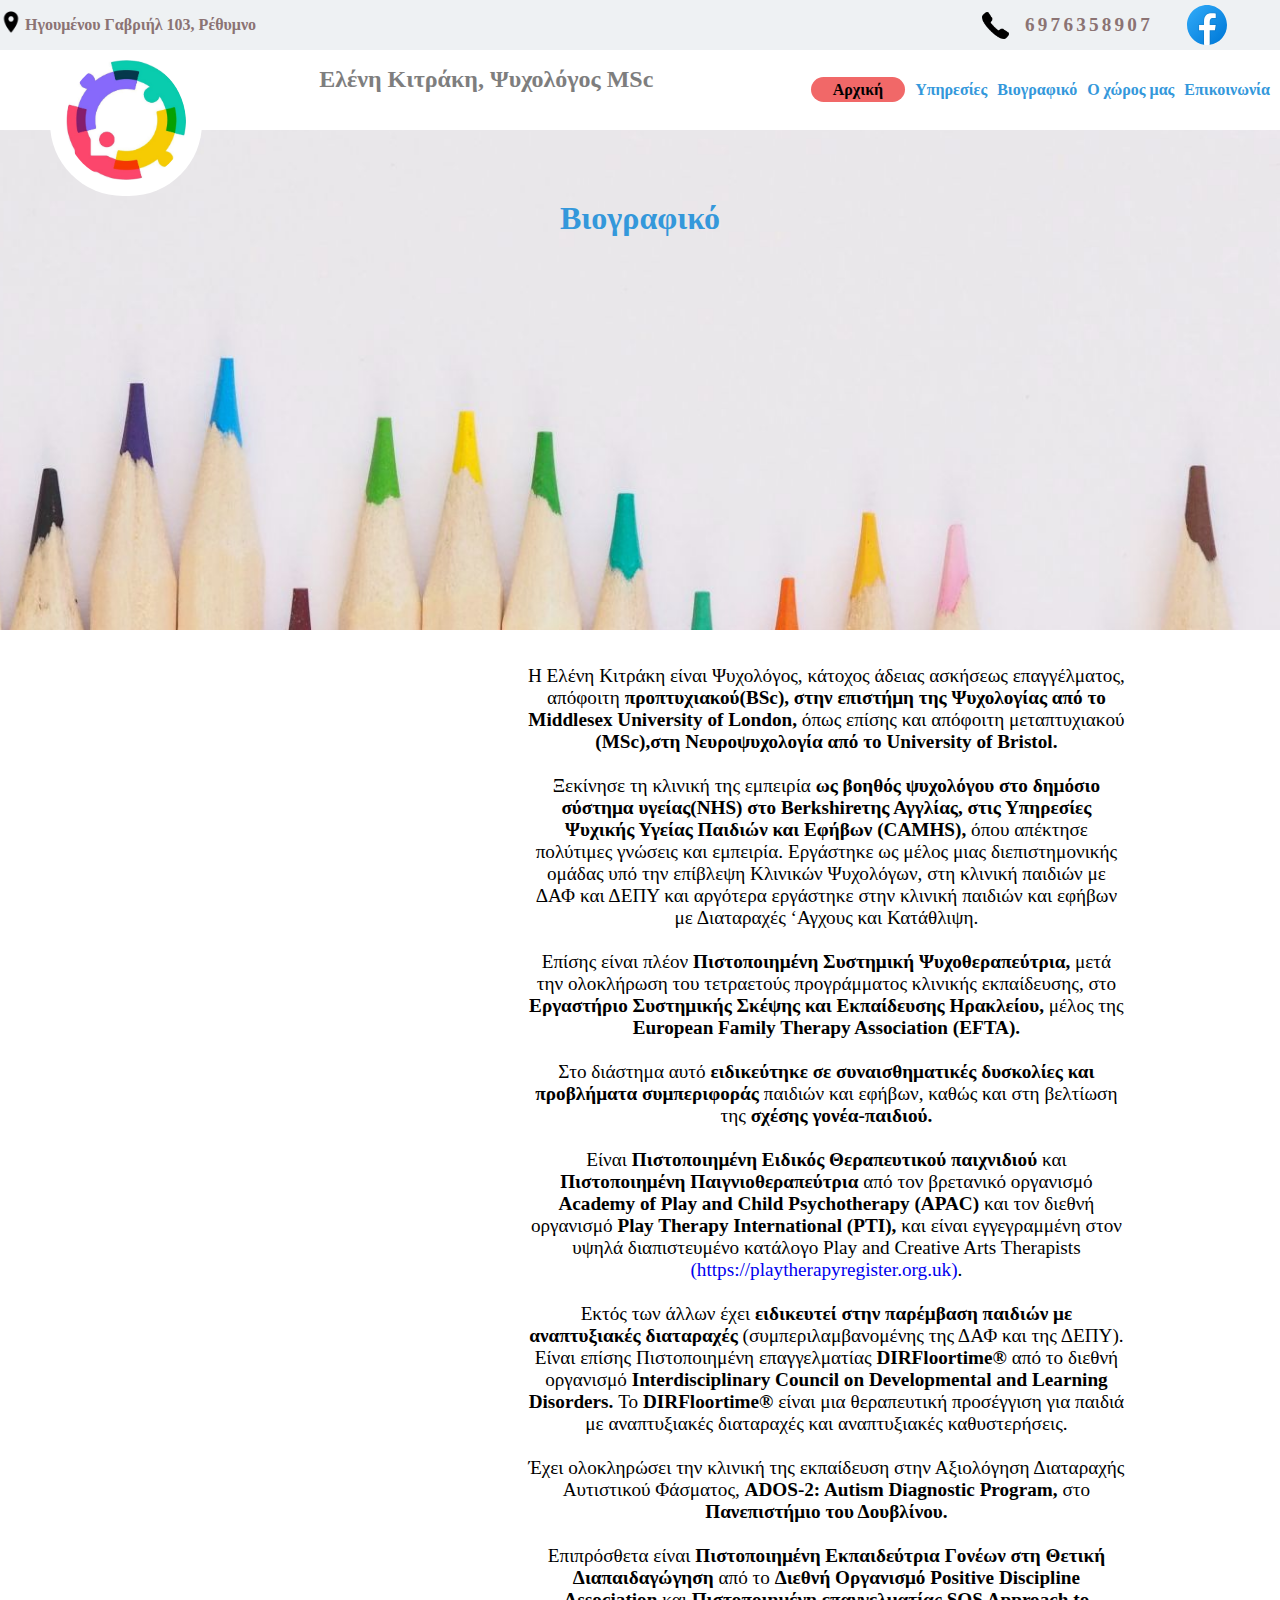
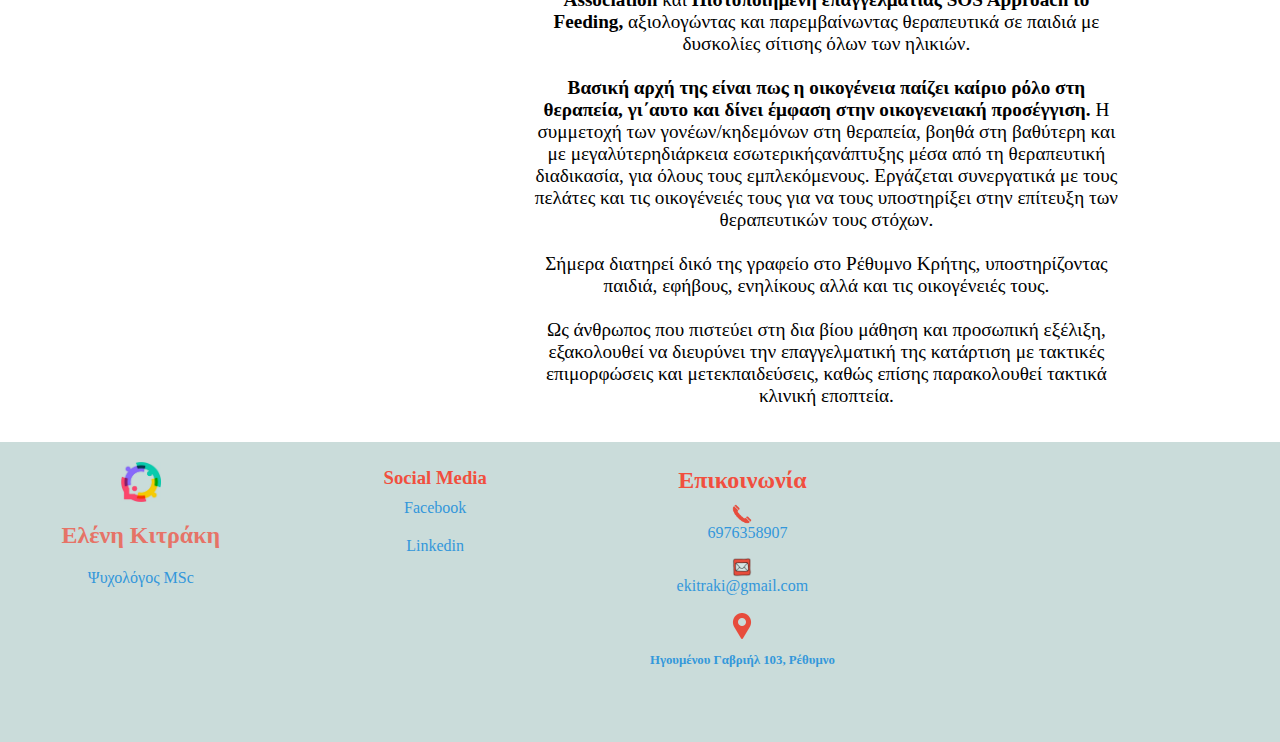
==== commit daa196bc: "commit" ====
--- a/biography.html
+++ b/biography.html
@@ -8,10 +8,9 @@
     <link rel="stylesheet" type="text/css" href="/Css/top.css" />
     <link rel="stylesheet" type="text/css" href="/Css/menu.css" />
     <link rel="stylesheet" type="text/css" href="/Css/photo.css" />
-    <link rel="stylesheet" type="text/css" href="/Css/main.css" />
+    <link rel="stylesheet" type="text/css" href="/Css/biography.css" />
     <link rel="stylesheet" type="text/css" href="/Css/servises.css" />
     <link rel="stylesheet" type="text/css" href="/Css/footer.css" />
-    <link rel="stylesheet" type="text/css" href="/Css/mediaScreen.css" />
     <title>Ελένη Κιτράκη - Ψυχολόγος MSc</title>
     <link rel="icon" type="image/png" href="images/favicon-32x32.png" sizes="32x32">
     <link href="https://fonts.googleapis.com/css2?family=Zen+Antique+Soft&display=swap" rel="stylesheet">
@@ -81,7 +80,7 @@
             </header>
         </div>
 
-        <div class="mainphoto-bio" id="mainphoto-bio">
+        <div class="mainphotob" id="mainphotob">
             <span style="opacity: 1"></span>
             <p class="bio-par">Βιογραφικό</p>
         </div>
@@ -171,5 +170,5 @@
             </div>
     </div>
 
-<script src="main.js"></script>
+<script src="mainb.js"></script>
 </body>--- a/Css/top.css
+++ b/Css/top.css
@@ -1,6 +1,6 @@
 body {
   margin: 0;
-  font-family: "Noto Serif", serif;
+  font-family: 'Noto Serif', serif;
 }
 
 #top1 {
@@ -8,10 +8,17 @@
   width: 100%;
   background-color: #EEF1F3;
   margin: 0;
+  display: -webkit-box;
+  display: -ms-flexbox;
   display: flex;
-  justify-content: space-between;
-  align-items: center;
+  -webkit-box-pack: justify;
+      -ms-flex-pack: justify;
+          justify-content: space-between;
+  -webkit-box-align: center;
+      -ms-flex-align: center;
+          align-items: center;
 }
+
 @media only screen and (max-width: 780px) {
   #top1 {
     height: 45px;
@@ -19,8 +26,12 @@
 }
 
 #contact1 {
+  display: -webkit-box;
+  display: -ms-flexbox;
   display: flex;
-  align-items: center;
+  -webkit-box-align: center;
+      -ms-flex-align: center;
+          align-items: center;
   position: relative;
   float: right;
   height: 50px;
@@ -29,16 +40,23 @@
 .ul0 {
   margin: 0;
   padding: 0;
+  display: -webkit-box;
+  display: -ms-flexbox;
   display: flex;
   list-style-type: none;
 }
 
 #locationgif {
+  display: -webkit-box;
+  display: -ms-flexbox;
   display: flex;
   padding-top: 11px;
   height: 22px;
-  align-items: center;
+  -webkit-box-align: center;
+      -ms-flex-align: center;
+          align-items: center;
 }
+
 @media only screen and (max-width: 780px) {
   #locationgif {
     padding: 0;
@@ -50,19 +68,28 @@
   font-size: 1rem;
   font-weight: bold;
   padding-left: 3px;
+  display: -webkit-box;
+  display: -ms-flexbox;
   display: flex;
-  align-items: center;
+  -webkit-box-align: center;
+      -ms-flex-align: center;
+          align-items: center;
 }
+
 @media only screen and (max-width: 780px) {
   .address {
     margin: 0;
-    font-size: 0.6rem;
+    font-size: .6rem;
   }
 }
 
 .ul1, .li1, .contact-tel, #phoneImg, #fbimg, .adress {
+  display: -webkit-box;
+  display: -ms-flexbox;
   display: flex;
-  align-items: center;
+  -webkit-box-align: center;
+      -ms-flex-align: center;
+          align-items: center;
   margin: 0;
   padding: 0;
   text-decoration: none;
@@ -74,10 +101,15 @@
 }
 
 .contact2 {
+  display: -webkit-box;
+  display: -ms-flexbox;
   display: flex;
   width: 300px;
-  align-items: center;
+  -webkit-box-align: center;
+      -ms-flex-align: center;
+          align-items: center;
 }
+
 @media only screen and (max-width: 780px) {
   .contact2 {
     margin-right: 5px;
@@ -85,6 +117,8 @@
 }
 
 .contact-tel {
+  display: -webkit-box;
+  display: -ms-flexbox;
   display: flex;
   font-weight: bolder;
   font-size: 1.2rem;
@@ -92,6 +126,7 @@
   text-decoration: none;
   color: #8B7373;
 }
+
 @media only screen and (max-width: 780px) {
   .contact-tel {
     padding-right: 3px;
@@ -109,4 +144,5 @@
 
 #fbimg {
   padding-left: 30px;
-}/*# sourceMappingURL=top.css.map */+}
+/*# sourceMappingURL=top.css.map */--- a/Css/menu.css
+++ b/Css/menu.css
@@ -2,6 +2,7 @@
   height: 80px;
   background-color: white;
 }
+
 @media only screen and (max-width: 780px) {
   .menu {
     height: 45px;
@@ -20,30 +21,36 @@
   padding: 10px 1rem 1rem 1rem;
   z-index: 100;
 }
+
 @media only screen and (max-width: 1050px) {
   #logoimg {
     margin-left: 14px;
     height: 100px;
   }
 }
+
 @media only screen and (max-width: 780px) {
   #logoimg {
     height: 60px;
     margin: 5px 10px;
-    padding: 10px 0.5rem 0.5rem 0.5rem;
+    padding: 10px .5rem .5rem .5rem;
   }
 }
 
 .nameh1 {
   color: #7E7E7E;
-  align-items: center;
+  -webkit-box-align: center;
+      -ms-flex-align: center;
+          align-items: center;
   font-size: 1.5rem;
 }
+
 @media only screen and (max-width: 1050px) {
   .nameh1 {
     font-size: 1.4rem;
   }
 }
+
 @media only screen and (max-width: 780px) {
   .nameh1 {
     font-size: 0.9rem;
@@ -51,10 +58,15 @@
 }
 
 header {
+  display: -webkit-box;
+  display: -ms-flexbox;
   display: flex;
-  justify-content: space-between;
+  -webkit-box-pack: justify;
+      -ms-flex-pack: justify;
+          justify-content: space-between;
   height: 80px;
 }
+
 @media only screen and (max-width: 780px) {
   header {
     height: 45px;
@@ -66,9 +78,12 @@
 }
 
 nav {
+  display: -webkit-box;
+  display: -ms-flexbox;
   display: flex;
   min-width: 460px;
 }
+
 @media only screen and (max-width: 780px) {
   nav {
     display: block;
@@ -84,16 +99,24 @@
   position: relative;
   display: none;
   float: right;
-  justify-content: center;
-  align-items: center;
+  -webkit-box-pack: center;
+      -ms-flex-pack: center;
+          justify-content: center;
+  -webkit-box-align: center;
+      -ms-flex-align: center;
+          align-items: center;
   width: 50px;
   height: 47px;
   cursor: pointer;
-  transition: all 0.5s ease-in-out;
+  -webkit-transition: all .5s ease-in-out;
+  transition: all .5s ease-in-out;
   z-index: 1000;
 }
+
 @media only screen and (max-width: 780px) {
   .menu-btn {
+    display: -webkit-box;
+    display: -ms-flexbox;
     display: flex;
   }
 }
@@ -103,59 +126,75 @@
   height: 4.8px;
   background: black;
   border-radius: 4px;
-  box-shadow: 0 2px 5px rgba(255, 101, 47, 0.2);
-  transition: all 0.5s ease-in-out;
+  -webkit-box-shadow: 0 2px 5px rgba(255, 101, 47, 0.2);
+          box-shadow: 0 2px 5px rgba(255, 101, 47, 0.2);
+  -webkit-transition: all .5s ease-in-out;
+  transition: all .5s ease-in-out;
 }
 
 .menu-btn_burger::before,
 .menu-btn_burger::after {
-  content: "";
+  content: '';
   position: absolute;
   width: 40px;
   height: 4.8px;
   background: black;
   border-radius: 5px;
-  box-shadow: 0 2px 5px rgba(255, 101, 47, 0.2);
-  transition: all 0.5s ease-in-out;
+  -webkit-box-shadow: 0 2px 5px rgba(255, 101, 47, 0.2);
+          box-shadow: 0 2px 5px rgba(255, 101, 47, 0.2);
+  -webkit-transition: all .5s ease-in-out;
+  transition: all .5s ease-in-out;
 }
 
 .menu-btn_burger::before {
-  transform: translateY(-13px);
+  -webkit-transform: translateY(-13px);
+          transform: translateY(-13px);
 }
 
 .menu-btn_burger::after {
-  transform: translateY(13px);
+  -webkit-transform: translateY(13px);
+          transform: translateY(13px);
 }
 
 /*Animation*/
 .menu-btn.open .menu-btn_burger {
-  transform: translateX(-50px);
+  -webkit-transform: translateX(-50px);
+          transform: translateX(-50px);
   background: transparent;
-  box-shadow: none;
+  -webkit-box-shadow: none;
+          box-shadow: none;
 }
 
 .menu-btn.open .menu-btn_burger::before {
-  transform: rotate(45deg) translate(35px, -35px);
+  -webkit-transform: rotate(45deg) translate(35px, -35px);
+          transform: rotate(45deg) translate(35px, -35px);
 }
 
 .menu-btn.open .menu-btn_burger::after {
-  transform: rotate(-45deg) translate(35px, 35px);
+  -webkit-transform: rotate(-45deg) translate(35px, 35px);
+          transform: rotate(-45deg) translate(35px, 35px);
 }
 
 .list {
   margin-right: 10px;
   list-style-type: none;
+  display: -webkit-box;
+  display: -ms-flexbox;
   display: flex;
   font-size: 1rem;
   font-weight: bold;
-  align-items: center;
-}
+  -webkit-box-align: center;
+      -ms-flex-align: center;
+          align-items: center;
+}
+
 @media only screen and (max-width: 1050px) {
   .list {
     margin: 0;
     padding: 0;
   }
 }
+
 @media only screen and (max-width: 780px) {
   .list {
     display: none;
@@ -166,8 +205,13 @@
 @media only screen and (max-width: 780px) {
   .list.show {
     background: #3498DB url("../images/eleni01 (2).jpg");
+    display: -webkit-box;
+    display: -ms-flexbox;
     display: flex;
-    flex-direction: column;
+    -webkit-box-orient: vertical;
+    -webkit-box-direction: normal;
+        -ms-flex-direction: column;
+            flex-direction: column;
     margin: 0px;
     height: 150px;
     width: 100%;
@@ -187,11 +231,13 @@
   color: #3498DB;
   white-space: nowrap;
 }
+
 @media only screen and (max-width: 1050px) {
   .listit {
-    margin-left: 0.6rem;
-  }
-}
+    margin-left: .6rem;
+  }
+}
+
 @media only screen and (max-width: 780px) {
   .listit {
     margin-left: 0;
@@ -209,6 +255,7 @@
   padding: 4px 22px;
   color: black;
 }
+
 @media only screen and (max-width: 780px) {
   #home {
     padding: 0.2em 1.1em;
@@ -236,4 +283,5 @@
 
 .sticky + .mainphoto-serv {
   padding-top: 80px;
-}/*# sourceMappingURL=menu.css.map */+}
+/*# sourceMappingURL=menu.css.map */--- a/Css/photo.css
+++ b/Css/photo.css
@@ -8,12 +8,14 @@
   background-position: bottom;
   opacity: 0.6;
 }
+
 @media only screen and (max-width: 1050px) {
   .mainphoto {
     height: 330px;
     width: 100%;
   }
 }
+
 @media only screen and (max-width: 780px) {
   .mainphoto {
     background-size: contain;
@@ -21,6 +23,7 @@
     height: 200px;
   }
 }
+
 @media only screen and (max-width: 430px) {
   .mainphoto {
     background-position: 0 67px;
@@ -32,22 +35,59 @@
   padding-top: 50px;
 }
 
+.mainphoto.show {
+  background-position: 0 0;
+  background-attachment: scroll;
+  background-size: cover;
+  z-index: -10;
+}
+
 .sticky + .mainphoto.show {
   background-size: contain;
   background-position: 0 210px;
   padding-top: 210px;
 }
 
-.sticky + .mainphoto-contact {
-  padding-top: 45px;
-}
-
-.sticky + .mainphoto-bio {
-  padding-top: 45px;
-}
-
-.sticky + .mainphoto-serv {
-  padding-top: 45px;
+.mainphotob {
+  background: url("../images/bio.jpg");
+  background-size: cover;
+  height: 500px;
+  width: 100%;
+  background-attachment: fixed;
+  background-repeat: no-repeat;
+  background-position: bottom;
+}
+
+@media only screen and (max-width: 1080px) {
+  .mainphotob {
+    background-size: contain;
+    background-position: 0 40px;
+    height: 200px;
+  }
+}
+
+@media only screen and (max-width: 430px) {
+  .mainphotob {
+    background-position: 0 67px;
+    height: 170px;
+  }
+}
+
+.sticky + .mainphotob {
+  padding-top: 45px;
+}
+
+.mainphotob.show {
+  background-position: 0 0;
+  background-attachment: scroll;
+  background-size: cover;
+  z-index: -10;
+}
+
+.sticky + .mainphotob.show {
+  background-size: contain;
+  background-position: 0 210px;
+  padding-top: 210px;
 }
 
 .mainphoto-serv {
@@ -60,34 +100,40 @@
   background-position: center;
 }
 
-.mainphoto-bio {
-  background: url("../images/bio.jpg");
-  background-size: cover;
-  height: 500px;
-  width: 100%;
-  background-attachment: fixed;
-  background-repeat: no-repeat;
-  background-position: bottom;
-}
-@media only screen and (max-width: 780px) {
-  .mainphoto-bio {
-    background-size: contain;
-    background-position: 0 40px;
-    height: 200px;
-  }
-}
-@media only screen and (max-width: 430px) {
-  .mainphoto-bio {
-    background-position: 0 67px;
-    height: 170px;
-  }
-}
-
-.mainphoto.show, .mainphoto-bio.show {
-  background-position: 0 0;
-  background-attachment: scroll;
-  background-size: cover;
-  z-index: -10;
+@media only screen and (max-width: 600px) {
+  .mainphoto-serv {
+    background-size: contain;
+    background-position: 0 40px;
+    height: 200px;
+  }
+}
+
+@media only screen and (max-width: 430px) {
+  .mainphoto-serv {
+    background-position: 0 67px;
+    height: 170px;
+  }
+}
+
+.sticky + .mainphoto-serv {
+  padding-top: 45px;
+}
+
+.mainphoto-serv.show {
+  background-position: 0 0;
+  background-attachment: scroll;
+  background-size: cover;
+  z-index: -10;
+}
+
+.sticky + .mainphoto-serv.show {
+  background-size: contain;
+  background-position: 0 210px;
+  padding-top: 210px;
+}
+
+.sticky + .mainphoto-contact {
+  padding-top: 45px;
 }
 
 .mainphoto-contact {
@@ -97,6 +143,40 @@
   width: 100%;
   background-repeat: no-repeat;
   background-position: center;
+}
+
+@media only screen and (max-width: 780px) {
+  .mainphoto-contact {
+    background-size: contain;
+    background-attachment: fixed;
+    background-position: 0 40px;
+    height: 200px;
+  }
+}
+
+@media only screen and (max-width: 430px) {
+  .mainphoto-contact {
+    background-position: 0 67px;
+    height: 170px;
+    background-attachment: fixed;
+  }
+}
+
+.sticky + .mainphoto-contact {
+  padding-top: 45px;
+}
+
+.mainphoto-contact.show {
+  background-position: 0 0;
+  background-attachment: scroll;
+  background-size: cover;
+  z-index: -10;
+}
+
+.sticky + .mainphoto-contact.show {
+  background-size: contain;
+  background-position: 0 210px;
+  padding-top: 210px;
 }
 
 .par1 {
@@ -106,14 +186,16 @@
   font-weight: bolder;
   margin: 0;
 }
+
 @media only screen and (max-width: 1050px) {
   .par1 {
     padding-top: 40px;
   }
 }
+
 @media only screen and (max-width: 780px) {
   .par1 {
-    font-size: 0.8rem;
+    font-size: .8rem;
     padding-top: 50px;
     padding-left: 10px;
     margin: 0;
@@ -125,9 +207,10 @@
   padding-left: 10%;
   margin: 0;
 }
+
 @media only screen and (max-width: 780px) {
   .par1e {
-    font-size: 0.7rem;
+    font-size: .7rem;
     padding-left: 10px;
   }
 }
@@ -141,6 +224,12 @@
   margin: 0;
 }
 
+@media only screen and (max-width: 1080px) {
+  .bio-par {
+    padding-top: 10px;
+  }
+}
+
 .contact-h2 {
   text-align: center;
   padding: 200px 0 0 0;
@@ -148,4 +237,23 @@
   font-size: 1.8rem;
   font-weight: bolder;
   color: white;
-}/*# sourceMappingURL=photo.css.map */+}
+
+@media only screen and (max-width: 1580px) {
+  .contact-h2 {
+    padding: 200px 0 0 200px;
+  }
+}
+
+@media only screen and (max-width: 800px) {
+  .contact-h2 {
+    padding: 100px 0 0 100px;
+  }
+}
+
+@media only screen and (max-width: 430px) {
+  .contact-h2 {
+    padding: 60px 0 0 130px;
+  }
+}
+/*# sourceMappingURL=photo.css.map */--- a/Css/biography.css
+++ b/Css/biography.css
@@ -0,0 +1,28 @@
+.biography {
+  margin: 1em auto;
+  display: -webkit-box;
+  display: -ms-flexbox;
+  display: flex;
+  -ms-flex-wrap: wrap;
+      flex-wrap: wrap;
+  -webkit-box-pack: justify;
+      -ms-flex-pack: justify;
+          justify-content: space-between;
+}
+
+.myphoto {
+  width: 300px;
+}
+
+.mybio {
+  max-width: 600px;
+  text-align: center;
+  padding-right: 12%;
+}
+
+.bio-par1 {
+  color: black;
+  font-size: 1.2rem;
+  font-weight: 400;
+}
+/*# sourceMappingURL=biography.css.map */--- a/Css/servises.css
+++ b/Css/servises.css
@@ -1,187 +1,37 @@
-.servises {
-  background: url("../images/eleni01 (2).jpg");
-  height: 700px;
-  width: 100%;
-  display: flex;
-  flex-direction: column;
-}
-@media only screen and (max-width: 780px) {
-  .servises {
-    height: auto;
-  }
-}
-
-.servises1 {
-  height: 80px;
-  margin: 0 auto;
-  text-align: center;
-  align-items: center;
-  display: flex;
-}
-
-.servises1h2 {
-  color: #7E7E7E;
-  font-size: 1.1rem;
-  font-weight: 700;
-}
-
-.servises1h2-1 {
-  color: black;
-}
-
-.servises1row {
-  width: 70%;
-  height: 50%;
-  margin: 0 auto;
-  display: flex;
-  flex-direction: row;
-}
-@media only screen and (max-width: 780px) {
-  .servises1row {
-    flex-direction: column;
-    width: 100%;
-    align-items: center;
-    height: auto;
-  }
-}
-
-.servisebox {
-  width: 25%;
-  display: flex;
-  flex-direction: column;
-}
-@media only screen and (max-width: 780px) {
-  .servisebox {
-    width: 100%;
-  }
-}
-
-.serv1head {
-  text-align: center;
-  height: auto;
-  padding-bottom: 10px;
-}
-@media only screen and (min-width: 780px) {
-  .serv1head {
-    height: 46px;
-  }
-}
-
-.serv1headh2 {
-  color: #56A7DD;
-  margin: 0;
-  font-size: 1.1em;
-  line-height: 1.1rem;
+.servisesheader {
   text-align: center;
 }
 
-.care {
-  height: 60px;
-  padding-top: 15px;
-}
-@media only screen and (max-width: 780px) {
-  .care {
-    padding-top: 0;
-  }
-}
-
-.serv1img {
-  display: flex;
-  justify-content: center;
-}
-
-.pserv {
-  font-size: 0.9rem;
-  font-weight: 600;
-}
-@media only screen and (max-width: 1320px) {
-  .pserv {
-    font-size: 0.7rem;
-  }
-}
-
-.pserv02 {
-  padding-left: 80px;
-}
-
-.serv1a {
-  text-align: center;
-}
-@media only screen and (max-width: 780px) {
-  .serv1a {
-    padding-bottom: 33px;
-  }
-}
-
-.serv1par {
-  text-align: center;
-  height: 100px;
-}
-@media only screen and (max-width: 780px) {
-  .serv1par {
-    height: auto;
-  }
-}
-
-.serv-button {
-  background: #F16868;
-  border-radius: 1.2em;
-  padding: 0.6em 1em;
-  color: black;
-  font-size: 0.8rem;
-}
-@media only screen and (max-width: 1050px) {
-  .serv-button {
-    font-size: 0.6rem;
-  }
-}
-
-.servises2row {
-  width: 55%;
-  height: 50%;
-  margin: 0 auto;
-  display: flex;
-  flex-direction: row;
-}
-@media only screen and (max-width: 780px) {
-  .servises2row {
-    flex-direction: column;
-    width: 100%;
-    align-items: center;
-    height: auto;
-  }
-}
-
-.servisebox2 {
-  width: 33%;
-  display: flex;
-  flex-direction: column;
-}
-@media only screen and (max-width: 780px) {
-  .servisebox2 {
-    width: 100%;
-  }
-}
-
-.servises-i {
-  height: auto;
-  width: 100%;
-  flex-direction: column;
+.servises1h20 {
+  font-weight: 700;
+  color: #7E7E7E;
 }
 
 .servises-container {
   width: 70%;
   margin: 0 auto;
+  display: -webkit-box;
+  display: -ms-flexbox;
   display: flex;
-  flex-direction: column;
-  justify-content: center;
+  -webkit-box-orient: vertical;
+  -webkit-box-direction: normal;
+      -ms-flex-direction: column;
+          flex-direction: column;
+  -webkit-box-pack: center;
+      -ms-flex-pack: center;
+          justify-content: center;
   height: auto;
 }
 
 .serviseblock {
   margin: 0 auto;
+  display: -webkit-box;
+  display: -ms-flexbox;
   display: flex;
-  flex-direction: column;
+  -webkit-box-orient: vertical;
+  -webkit-box-direction: normal;
+      -ms-flex-direction: column;
+          flex-direction: column;
   height: auto;
 }
 
@@ -192,13 +42,19 @@
   padding-top: 200px;
   text-align: center;
 }
+
 @media only screen and (max-width: 1050px) {
   .h2serv {
-    font-size: 0.9rem;
+    font-size: .9rem;
   }
 }
 
-.serv1par-1 {
-  height: auto;
-  width: 100%;
-}/*# sourceMappingURL=servises.css.map */+.serv1par-i {
+  max-width: 1100px;
+}
+
+.pserv01 {
+  font-size: 1.2rem;
+  font-weight: 500;
+}
+/*# sourceMappingURL=servises.css.map */--- a/Css/footer.css
+++ b/Css/footer.css
@@ -1,12 +1,18 @@
 .bottom {
+  display: -webkit-box;
+  display: -ms-flexbox;
   display: flex;
   height: 300px;
   background-color: #CADCDA;
 }
+
 @media only screen and (max-width: 780px) {
   .bottom {
     width: 100%;
-    flex-direction: column;
+    -webkit-box-orient: vertical;
+    -webkit-box-direction: normal;
+        -ms-flex-direction: column;
+            flex-direction: column;
     height: auto;
   }
 }
@@ -15,6 +21,7 @@
   width: 22%;
   height: 100%;
 }
+
 @media only screen and (max-width: 780px) {
   .bottom0 {
     width: 100%;
@@ -34,10 +41,19 @@
 .logobottom {
   clear: both;
   width: 100%;
+  display: -webkit-box;
+  display: -ms-flexbox;
   display: flex;
-  flex-direction: column;
-  align-items: center;
-  justify-content: center;
+  -webkit-box-orient: vertical;
+  -webkit-box-direction: normal;
+      -ms-flex-direction: column;
+          flex-direction: column;
+  -webkit-box-align: center;
+      -ms-flex-align: center;
+          align-items: center;
+  -webkit-box-pack: center;
+      -ms-flex-pack: center;
+          justify-content: center;
   padding-top: 20px;
 }
 
@@ -49,6 +65,7 @@
   width: 24%;
   height: 100%;
 }
+
 @media only screen and (max-width: 780px) {
   .bottom1 {
     width: 100%;
@@ -59,6 +76,7 @@
   width: 24%;
   height: 100%;
 }
+
 @media only screen and (max-width: 780px) {
   .bottom2 {
     width: 100%;
@@ -75,10 +93,19 @@
 .social-list {
   clear: both;
   width: 100%;
+  display: -webkit-box;
+  display: -ms-flexbox;
   display: flex;
-  flex-direction: column;
-  align-items: center;
-  justify-content: center;
+  -webkit-box-orient: vertical;
+  -webkit-box-direction: normal;
+      -ms-flex-direction: column;
+          flex-direction: column;
+  -webkit-box-align: center;
+      -ms-flex-align: center;
+          align-items: center;
+  -webkit-box-pack: center;
+      -ms-flex-pack: center;
+          justify-content: center;
   padding-top: 10px;
 }
 
@@ -107,10 +134,19 @@
 .imgbutton {
   clear: both;
   width: 100%;
+  display: -webkit-box;
+  display: -ms-flexbox;
   display: flex;
-  flex-direction: column;
-  align-items: center;
-  justify-content: center;
+  -webkit-box-orient: vertical;
+  -webkit-box-direction: normal;
+      -ms-flex-direction: column;
+          flex-direction: column;
+  -webkit-box-align: center;
+      -ms-flex-align: center;
+          align-items: center;
+  -webkit-box-pack: center;
+      -ms-flex-pack: center;
+          justify-content: center;
   padding-top: 10px;
 }
 
@@ -118,6 +154,7 @@
   padding-left: 10px;
   color: #3397DB;
 }
+
 @media only screen and (max-width: 780px) {
   .contact-tel2 {
     padding: 0;
@@ -139,14 +176,17 @@
 }
 
 .contact4 {
-  font-size: 0.8rem;
+  font-size: .8rem;
   color: #3498DB;
 }
 
 .bottom3 {
   width: 30%;
+  display: -webkit-box;
+  display: -ms-flexbox;
   display: flex;
 }
+
 @media only screen and (max-width: 780px) {
   .bottom3 {
     width: 100%;
@@ -155,4 +195,5 @@
 
 .map {
   width: 100%;
-}/*# sourceMappingURL=footer.css.map */+}
+/*# sourceMappingURL=footer.css.map */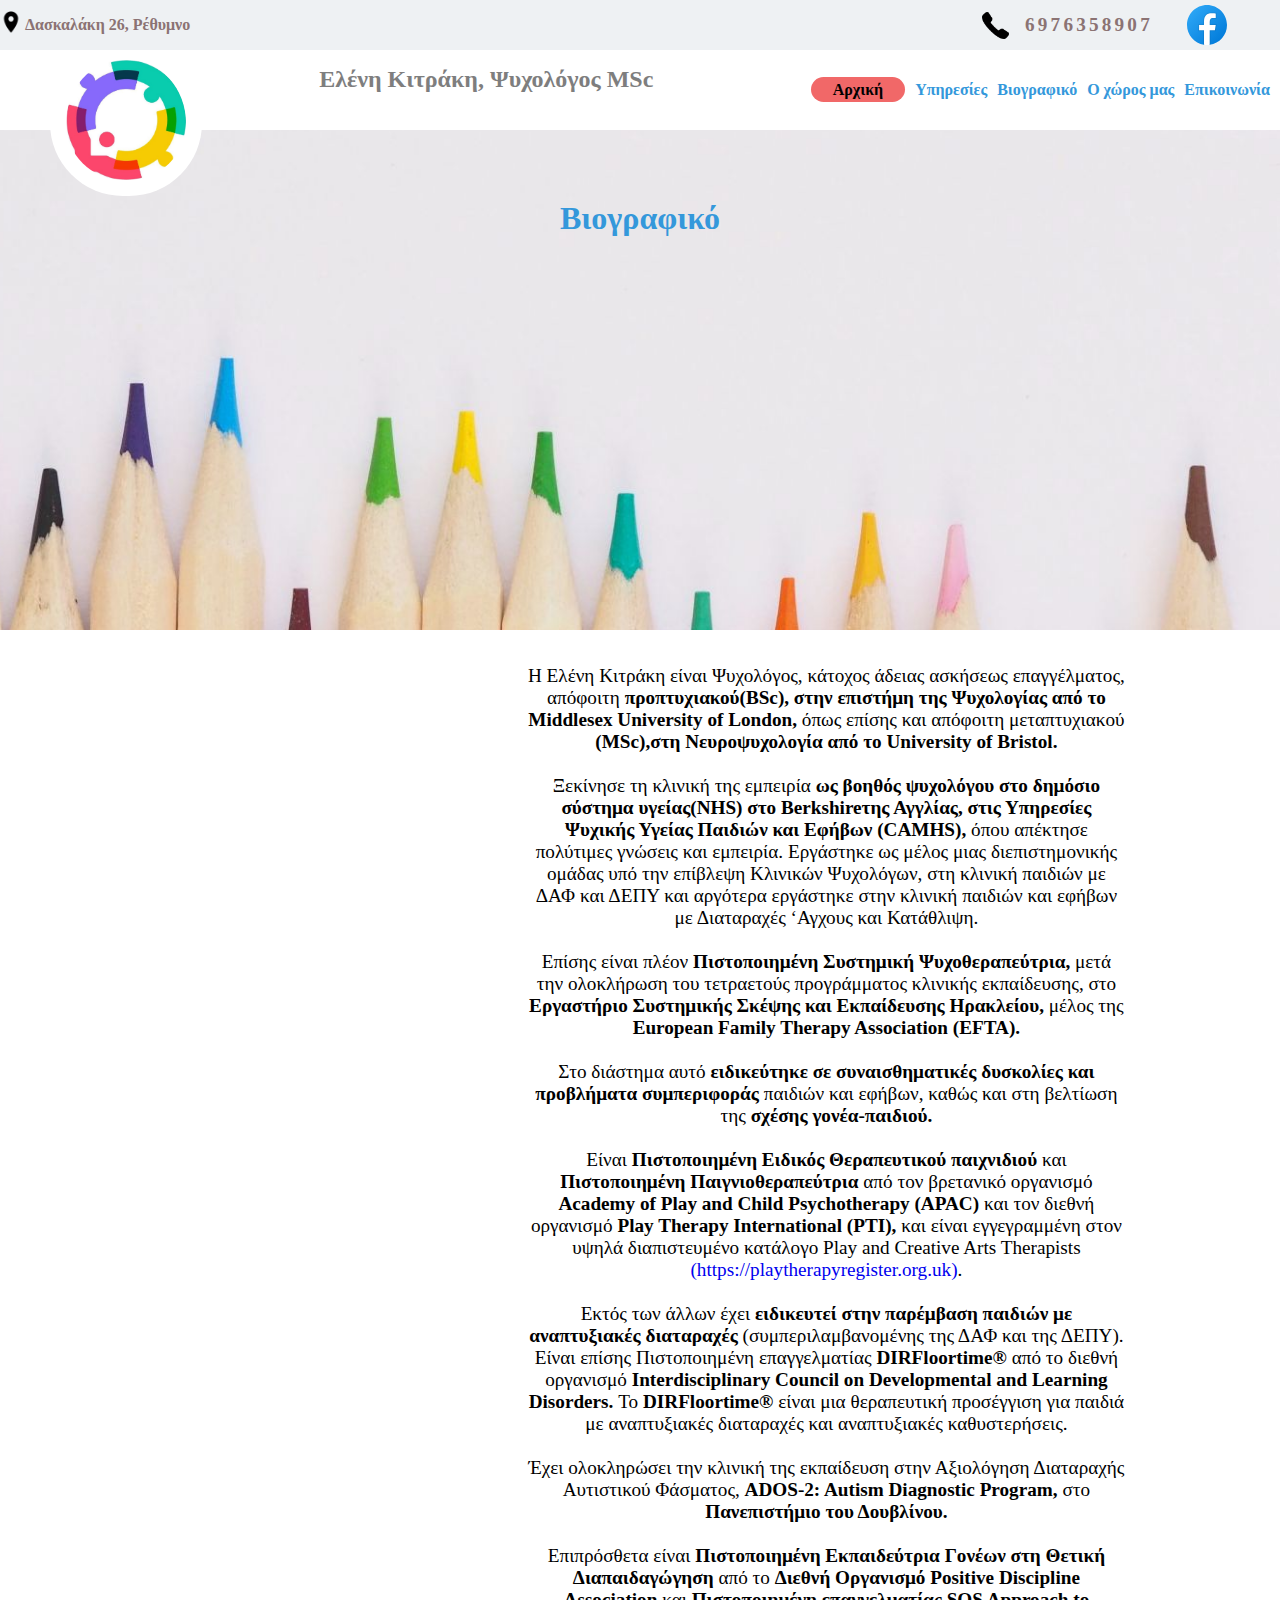
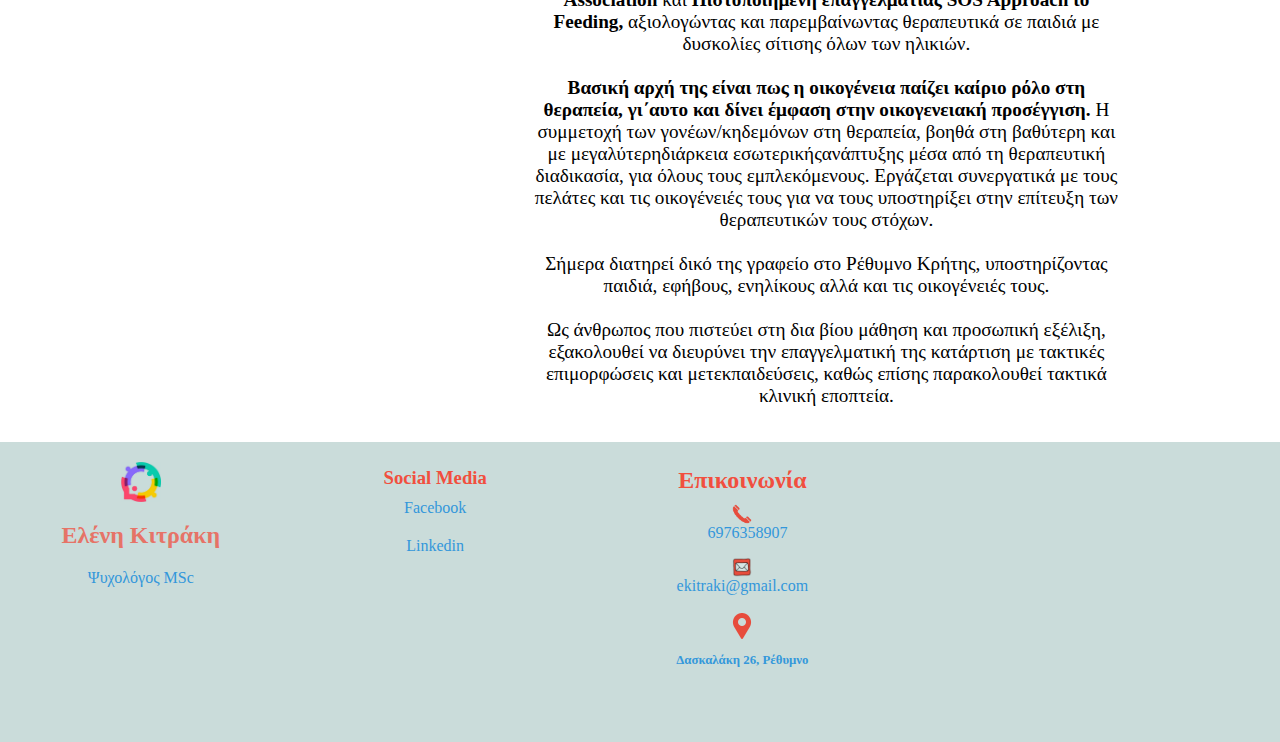
==== commit ad41d109: "commit" ====
--- a/biography.html
+++ b/biography.html
@@ -26,7 +26,7 @@
                         <img id="locationgif" src="images/icons8-location-50.png" alt="location">
                     </li>
                     <li>
-                        <p class="address">Ηγουμένου Γαβριήλ 103, Ρέθυμνο</p>
+                        <p class="address">Δασκαλάκη 26, Ρέθυμνο</p>
                     </li>
                 </ul>
             </div>
@@ -159,14 +159,13 @@
                         <img class="email" src="images/icons8-mail-48.png" alt="e-mail">
                         <a class="email1" href="mailto:ekitraki@gmail.com">ekitraki@gmail.com</a>
                         <img class="markmap" src="images/icons8-mapred-32.png" alt="map">
-                        <h2 class="contact4">Ηγουμένου Γαβριήλ 103, Ρέθυμνο</h2>
+                        <h2 class="contact4">Δασκαλάκη 26, Ρέθυμνο</h2>
                     </div>
             </div>
             <div class="bottom3">
-                <iframe class="map"
-                    src="https://www.google.com/maps/embed?pb=!1m18!1m12!1m3!1d5966.971881061257!2d24.468699585955807!3d35.36769192015052!2m3!1f0!2f0!3f0!3m2!1i1024!2i768!4f13.1!3m3!1m2!1s0x149b75a67c0a9e13%3A0x7c056d72939b6de6!2zzpfOs86_z4XOvM6tzr3Ov8-FIM6TzrHOss-BzrnOrs67IDEwMywgzqHOrc64z4XOvM69zr8gNzQxIDAw!5e0!3m2!1sel!2sgr!4v1651579399618!5m2!1sel!2sgr"
-                    width="300" height="300" style="border:0;" allowfullscreen="" loading="lazy"
-                    referrerpolicy="no-referrer-when-downgrade"></iframe>
+                <iframe  class="map" 
+                    src="https://www.google.com/maps/embed?pb=!1m18!1m12!1m3!1d3253.6525820874836!2d24.47206801454782!3d35.364267354898644!2m3!1f0!2f0!3f0!3m2!1i1024!2i768!4f13.1!3m3!1m2!1s0x149b75a7d643fac3%3A0xf59cc904e9437255!2zzpTOsc-DzrrOsc67zqzOus63IDI2LCDOoc6tzrjPhc68zr3OvyA3NDEgMDA!5e0!3m2!1sel!2sgr!4v1661360865588!5m2!1sel!2sgr" width="300" height="300" style="border:0;" allowfullscreen="" loading="lazy" referrerpolicy="no-referrer-when-downgrade">
+                </iframe>
             </div>
     </div>
 
--- a/Css/photo.css
+++ b/Css/photo.css
@@ -32,7 +32,13 @@
 }
 
 .sticky + .mainphoto {
-  padding-top: 50px;
+  padding-top: 80px;
+}
+
+@media only screen and (max-width: 780px) {
+  .sticky + .mainphoto {
+    padding-top: 45px;
+  }
 }
 
 .mainphoto.show {
@@ -44,8 +50,8 @@
 
 .sticky + .mainphoto.show {
   background-size: contain;
-  background-position: 0 210px;
-  padding-top: 210px;
+  background-position: 0 220px;
+  padding-top: 220px;
 }
 
 .mainphotob {
@@ -74,7 +80,13 @@
 }
 
 .sticky + .mainphotob {
-  padding-top: 45px;
+  padding-top: 80px;
+}
+
+@media only screen and (max-width: 780px) {
+  .sticky + .mainphotob {
+    padding-top: 45px;
+  }
 }
 
 .mainphotob.show {
@@ -87,7 +99,7 @@
 .sticky + .mainphotob.show {
   background-size: contain;
   background-position: 0 210px;
-  padding-top: 210px;
+  padding-top: 220px;
 }
 
 .mainphoto-serv {
@@ -116,11 +128,17 @@
 }
 
 .sticky + .mainphoto-serv {
-  padding-top: 45px;
+  padding-top: 80px;
+}
+
+@media only screen and (max-width: 780px) {
+  .sticky + .mainphoto-serv {
+    padding-top: 45px;
+  }
 }
 
 .mainphoto-serv.show {
-  background-position: 0 0;
+  background-position: 0 -25px;
   background-attachment: scroll;
   background-size: cover;
   z-index: -10;
@@ -128,12 +146,8 @@
 
 .sticky + .mainphoto-serv.show {
   background-size: contain;
-  background-position: 0 210px;
-  padding-top: 210px;
-}
-
-.sticky + .mainphoto-contact {
-  padding-top: 45px;
+  background-position: 0 200px;
+  padding-top: 225px;
 }
 
 .mainphoto-contact {
@@ -163,7 +177,13 @@
 }
 
 .sticky + .mainphoto-contact {
-  padding-top: 45px;
+  padding-top: 80px;
+}
+
+@media only screen and (max-width: 780px) {
+  .sticky + .mainphoto-contact {
+    padding-top: 45px;
+  }
 }
 
 .mainphoto-contact.show {
@@ -175,8 +195,8 @@
 
 .sticky + .mainphoto-contact.show {
   background-size: contain;
-  background-position: 0 210px;
-  padding-top: 210px;
+  background-position: 0 220px;
+  padding-top: 220px;
 }
 
 .par1 {
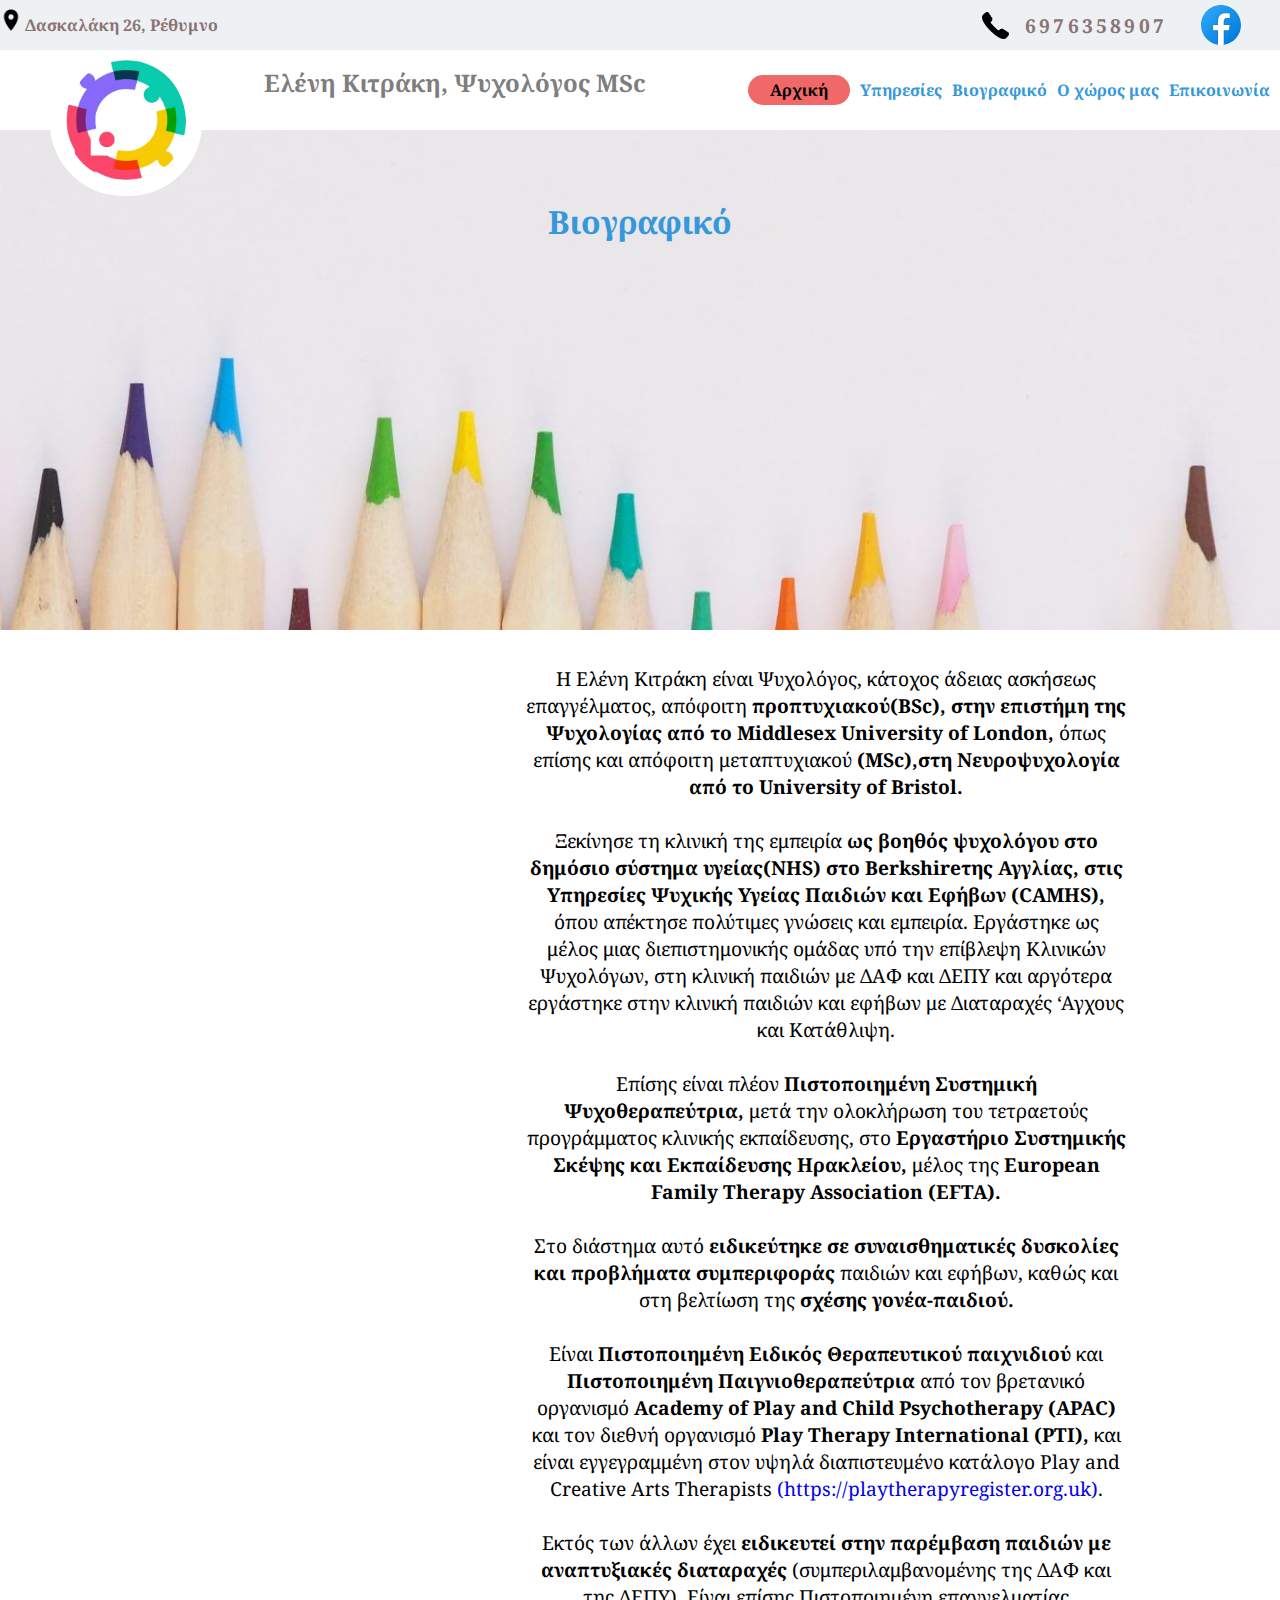
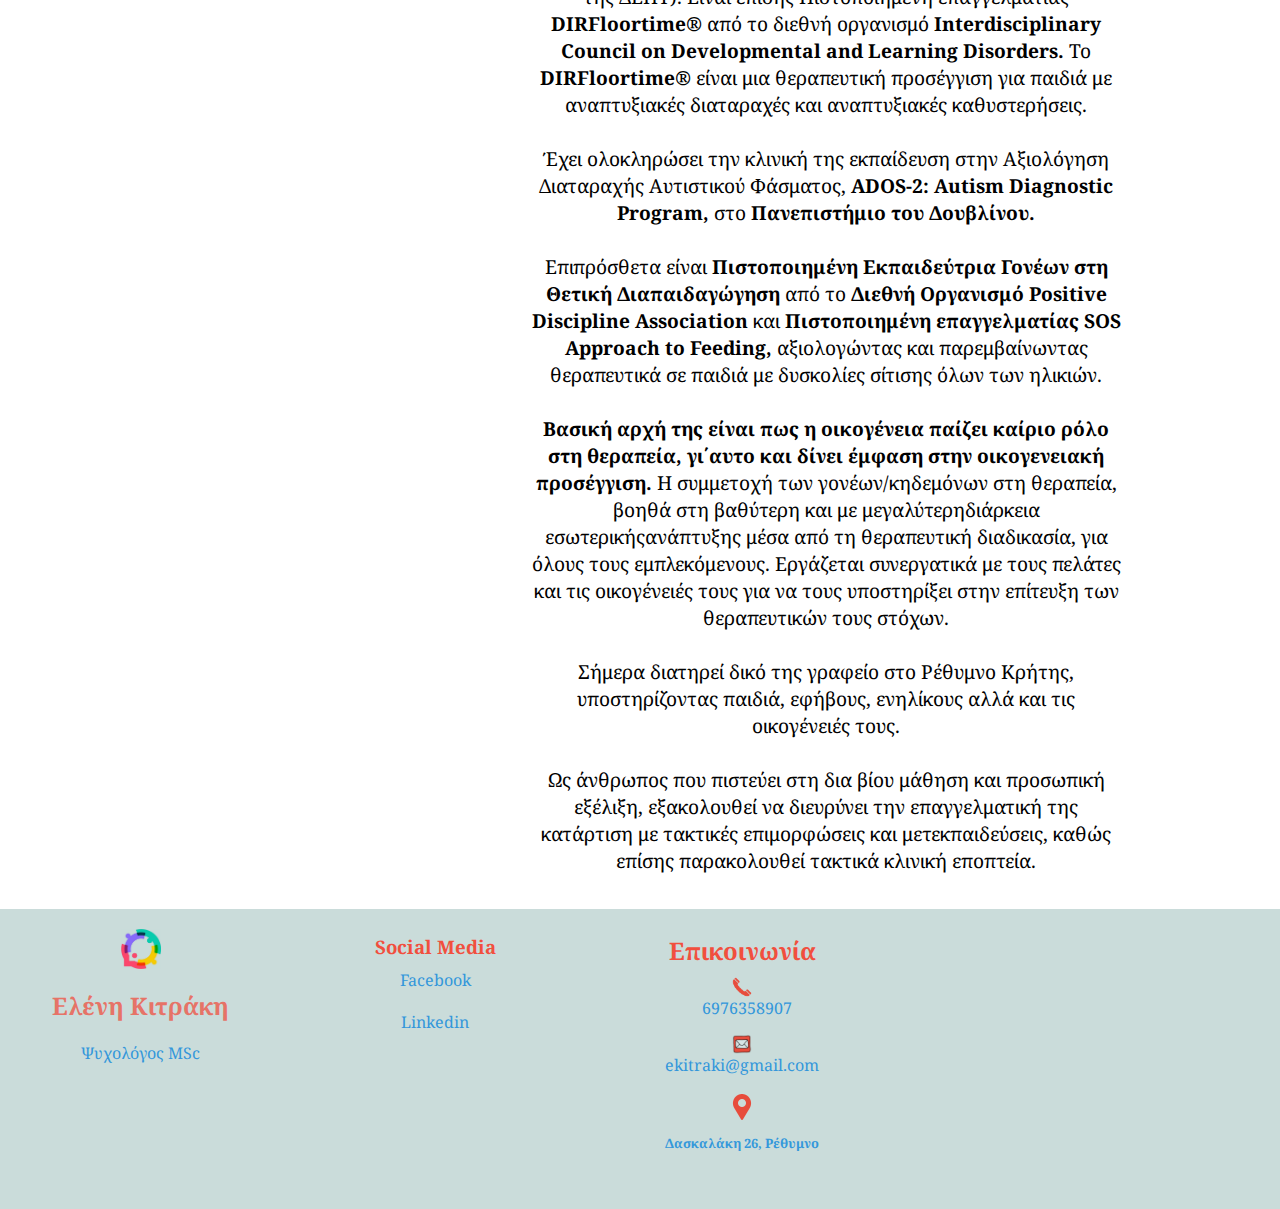
==== commit 9cca462c: "commit" ====
--- a/biography.html
+++ b/biography.html
@@ -13,7 +13,10 @@
     <link rel="stylesheet" type="text/css" href="/Css/footer.css" />
     <title>Ελένη Κιτράκη - Ψυχολόγος MSc</title>
     <link rel="icon" type="image/png" href="images/favicon-32x32.png" sizes="32x32">
-    <link href="https://fonts.googleapis.com/css2?family=Zen+Antique+Soft&display=swap" rel="stylesheet">
+    <link rel="preconnect" href="https://fonts.googleapis.com">
+    <link rel="preconnect" href="https://fonts.gstatic.com" crossorigin>
+    <link href="https://fonts.googleapis.com/css2?family=Noto+Serif:ital,wght@0,400;0,700;1,400;1,700&display=swap"
+        rel="stylesheet">
 </head>
 
 <body>
@@ -50,7 +53,9 @@
         <div class="menu" id="myHeader">
             
             <header class="head" id="head">
-                <img id="logoimg" src="images/eleni1.jpg" alt="logo">
+                <a class="logoimg" href="index.html">
+                    <img id="logoimg" src="images/eleni1.jpg" alt="logo">
+                </a>
                 <h1 class="nameh1">Ελένη Κιτράκη, Ψυχολόγος MSc</h1>
 
                 <div class="menu-btn" id="menu-btn">
--- a/Css/top.css
+++ b/Css/top.css
@@ -1,6 +1,6 @@
 body {
   margin: 0;
-  font-family: 'Noto Serif', serif;
+  font-family: "Noto Serif", serif;
 }
 
 #top1 {
@@ -8,17 +8,10 @@
   width: 100%;
   background-color: #EEF1F3;
   margin: 0;
-  display: -webkit-box;
-  display: -ms-flexbox;
   display: flex;
-  -webkit-box-pack: justify;
-      -ms-flex-pack: justify;
-          justify-content: space-between;
-  -webkit-box-align: center;
-      -ms-flex-align: center;
-          align-items: center;
+  justify-content: space-between;
+  align-items: center;
 }
-
 @media only screen and (max-width: 780px) {
   #top1 {
     height: 45px;
@@ -26,12 +19,8 @@
 }
 
 #contact1 {
-  display: -webkit-box;
-  display: -ms-flexbox;
   display: flex;
-  -webkit-box-align: center;
-      -ms-flex-align: center;
-          align-items: center;
+  align-items: center;
   position: relative;
   float: right;
   height: 50px;
@@ -40,23 +29,16 @@
 .ul0 {
   margin: 0;
   padding: 0;
-  display: -webkit-box;
-  display: -ms-flexbox;
   display: flex;
   list-style-type: none;
 }
 
 #locationgif {
-  display: -webkit-box;
-  display: -ms-flexbox;
   display: flex;
   padding-top: 11px;
   height: 22px;
-  -webkit-box-align: center;
-      -ms-flex-align: center;
-          align-items: center;
+  align-items: center;
 }
-
 @media only screen and (max-width: 780px) {
   #locationgif {
     padding: 0;
@@ -68,28 +50,19 @@
   font-size: 1rem;
   font-weight: bold;
   padding-left: 3px;
-  display: -webkit-box;
-  display: -ms-flexbox;
   display: flex;
-  -webkit-box-align: center;
-      -ms-flex-align: center;
-          align-items: center;
+  align-items: center;
 }
-
 @media only screen and (max-width: 780px) {
   .address {
     margin: 0;
-    font-size: .6rem;
+    font-size: 0.6rem;
   }
 }
 
 .ul1, .li1, .contact-tel, #phoneImg, #fbimg, .adress {
-  display: -webkit-box;
-  display: -ms-flexbox;
   display: flex;
-  -webkit-box-align: center;
-      -ms-flex-align: center;
-          align-items: center;
+  align-items: center;
   margin: 0;
   padding: 0;
   text-decoration: none;
@@ -101,15 +74,10 @@
 }
 
 .contact2 {
-  display: -webkit-box;
-  display: -ms-flexbox;
   display: flex;
   width: 300px;
-  -webkit-box-align: center;
-      -ms-flex-align: center;
-          align-items: center;
+  align-items: center;
 }
-
 @media only screen and (max-width: 780px) {
   .contact2 {
     margin-right: 5px;
@@ -117,8 +85,6 @@
 }
 
 .contact-tel {
-  display: -webkit-box;
-  display: -ms-flexbox;
   display: flex;
   font-weight: bolder;
   font-size: 1.2rem;
@@ -126,7 +92,6 @@
   text-decoration: none;
   color: #8B7373;
 }
-
 @media only screen and (max-width: 780px) {
   .contact-tel {
     padding-right: 3px;
@@ -144,5 +109,4 @@
 
 #fbimg {
   padding-left: 30px;
-}
-/*# sourceMappingURL=top.css.map */+}/*# sourceMappingURL=top.css.map */--- a/Css/menu.css
+++ b/Css/menu.css
@@ -2,7 +2,6 @@
   height: 80px;
   background-color: white;
 }
-
 @media only screen and (max-width: 780px) {
   .menu {
     height: 45px;
@@ -11,6 +10,11 @@
 
 .menu.show {
   height: 220px;
+}
+
+.logoimg {
+  z-index: 100;
+  height: 120px;
 }
 
 #logoimg {
@@ -21,36 +25,30 @@
   padding: 10px 1rem 1rem 1rem;
   z-index: 100;
 }
-
 @media only screen and (max-width: 1050px) {
   #logoimg {
     margin-left: 14px;
     height: 100px;
   }
 }
-
 @media only screen and (max-width: 780px) {
   #logoimg {
     height: 60px;
     margin: 5px 10px;
-    padding: 10px .5rem .5rem .5rem;
+    padding: 10px 0.5rem 0.5rem 0.5rem;
   }
 }
 
 .nameh1 {
   color: #7E7E7E;
-  -webkit-box-align: center;
-      -ms-flex-align: center;
-          align-items: center;
+  align-items: center;
   font-size: 1.5rem;
 }
-
 @media only screen and (max-width: 1050px) {
   .nameh1 {
     font-size: 1.4rem;
   }
 }
-
 @media only screen and (max-width: 780px) {
   .nameh1 {
     font-size: 0.9rem;
@@ -58,15 +56,10 @@
 }
 
 header {
-  display: -webkit-box;
-  display: -ms-flexbox;
   display: flex;
-  -webkit-box-pack: justify;
-      -ms-flex-pack: justify;
-          justify-content: space-between;
+  justify-content: space-between;
   height: 80px;
 }
-
 @media only screen and (max-width: 780px) {
   header {
     height: 45px;
@@ -78,12 +71,9 @@
 }
 
 nav {
-  display: -webkit-box;
-  display: -ms-flexbox;
   display: flex;
   min-width: 460px;
 }
-
 @media only screen and (max-width: 780px) {
   nav {
     display: block;
@@ -99,24 +89,16 @@
   position: relative;
   display: none;
   float: right;
-  -webkit-box-pack: center;
-      -ms-flex-pack: center;
-          justify-content: center;
-  -webkit-box-align: center;
-      -ms-flex-align: center;
-          align-items: center;
+  justify-content: center;
+  align-items: center;
   width: 50px;
   height: 47px;
   cursor: pointer;
-  -webkit-transition: all .5s ease-in-out;
-  transition: all .5s ease-in-out;
+  transition: all 0.5s ease-in-out;
   z-index: 1000;
 }
-
 @media only screen and (max-width: 780px) {
   .menu-btn {
-    display: -webkit-box;
-    display: -ms-flexbox;
     display: flex;
   }
 }
@@ -126,75 +108,59 @@
   height: 4.8px;
   background: black;
   border-radius: 4px;
-  -webkit-box-shadow: 0 2px 5px rgba(255, 101, 47, 0.2);
-          box-shadow: 0 2px 5px rgba(255, 101, 47, 0.2);
-  -webkit-transition: all .5s ease-in-out;
-  transition: all .5s ease-in-out;
+  box-shadow: 0 2px 5px rgba(255, 101, 47, 0.2);
+  transition: all 0.5s ease-in-out;
 }
 
 .menu-btn_burger::before,
 .menu-btn_burger::after {
-  content: '';
+  content: "";
   position: absolute;
   width: 40px;
   height: 4.8px;
   background: black;
   border-radius: 5px;
-  -webkit-box-shadow: 0 2px 5px rgba(255, 101, 47, 0.2);
-          box-shadow: 0 2px 5px rgba(255, 101, 47, 0.2);
-  -webkit-transition: all .5s ease-in-out;
-  transition: all .5s ease-in-out;
+  box-shadow: 0 2px 5px rgba(255, 101, 47, 0.2);
+  transition: all 0.5s ease-in-out;
 }
 
 .menu-btn_burger::before {
-  -webkit-transform: translateY(-13px);
-          transform: translateY(-13px);
+  transform: translateY(-13px);
 }
 
 .menu-btn_burger::after {
-  -webkit-transform: translateY(13px);
-          transform: translateY(13px);
+  transform: translateY(13px);
 }
 
 /*Animation*/
 .menu-btn.open .menu-btn_burger {
-  -webkit-transform: translateX(-50px);
-          transform: translateX(-50px);
+  transform: translateX(-50px);
   background: transparent;
-  -webkit-box-shadow: none;
-          box-shadow: none;
+  box-shadow: none;
 }
 
 .menu-btn.open .menu-btn_burger::before {
-  -webkit-transform: rotate(45deg) translate(35px, -35px);
-          transform: rotate(45deg) translate(35px, -35px);
+  transform: rotate(45deg) translate(35px, -35px);
 }
 
 .menu-btn.open .menu-btn_burger::after {
-  -webkit-transform: rotate(-45deg) translate(35px, 35px);
-          transform: rotate(-45deg) translate(35px, 35px);
+  transform: rotate(-45deg) translate(35px, 35px);
 }
 
 .list {
   margin-right: 10px;
   list-style-type: none;
-  display: -webkit-box;
-  display: -ms-flexbox;
   display: flex;
   font-size: 1rem;
   font-weight: bold;
-  -webkit-box-align: center;
-      -ms-flex-align: center;
-          align-items: center;
-}
-
+  align-items: center;
+}
 @media only screen and (max-width: 1050px) {
   .list {
     margin: 0;
     padding: 0;
   }
 }
-
 @media only screen and (max-width: 780px) {
   .list {
     display: none;
@@ -205,13 +171,8 @@
 @media only screen and (max-width: 780px) {
   .list.show {
     background: #3498DB url("../images/eleni01 (2).jpg");
-    display: -webkit-box;
-    display: -ms-flexbox;
     display: flex;
-    -webkit-box-orient: vertical;
-    -webkit-box-direction: normal;
-        -ms-flex-direction: column;
-            flex-direction: column;
+    flex-direction: column;
     margin: 0px;
     height: 150px;
     width: 100%;
@@ -231,13 +192,11 @@
   color: #3498DB;
   white-space: nowrap;
 }
-
 @media only screen and (max-width: 1050px) {
   .listit {
-    margin-left: .6rem;
-  }
-}
-
+    margin-left: 0.6rem;
+  }
+}
 @media only screen and (max-width: 780px) {
   .listit {
     margin-left: 0;
@@ -255,7 +214,6 @@
   padding: 4px 22px;
   color: black;
 }
-
 @media only screen and (max-width: 780px) {
   #home {
     padding: 0.2em 1.1em;
@@ -283,5 +241,4 @@
 
 .sticky + .mainphoto-serv {
   padding-top: 80px;
-}
-/*# sourceMappingURL=menu.css.map */+}/*# sourceMappingURL=menu.css.map */--- a/Css/photo.css
+++ b/Css/photo.css
@@ -8,14 +8,12 @@
   background-position: bottom;
   opacity: 0.6;
 }
-
 @media only screen and (max-width: 1050px) {
   .mainphoto {
     height: 330px;
     width: 100%;
   }
 }
-
 @media only screen and (max-width: 780px) {
   .mainphoto {
     background-size: contain;
@@ -23,7 +21,6 @@
     height: 200px;
   }
 }
-
 @media only screen and (max-width: 430px) {
   .mainphoto {
     background-position: 0 67px;
@@ -34,7 +31,6 @@
 .sticky + .mainphoto {
   padding-top: 80px;
 }
-
 @media only screen and (max-width: 780px) {
   .sticky + .mainphoto {
     padding-top: 45px;
@@ -63,7 +59,6 @@
   background-repeat: no-repeat;
   background-position: bottom;
 }
-
 @media only screen and (max-width: 1080px) {
   .mainphotob {
     background-size: contain;
@@ -71,7 +66,6 @@
     height: 200px;
   }
 }
-
 @media only screen and (max-width: 430px) {
   .mainphotob {
     background-position: 0 67px;
@@ -82,7 +76,6 @@
 .sticky + .mainphotob {
   padding-top: 80px;
 }
-
 @media only screen and (max-width: 780px) {
   .sticky + .mainphotob {
     padding-top: 45px;
@@ -111,7 +104,6 @@
   background-repeat: no-repeat;
   background-position: center;
 }
-
 @media only screen and (max-width: 600px) {
   .mainphoto-serv {
     background-size: contain;
@@ -119,7 +111,6 @@
     height: 200px;
   }
 }
-
 @media only screen and (max-width: 430px) {
   .mainphoto-serv {
     background-position: 0 67px;
@@ -130,7 +121,6 @@
 .sticky + .mainphoto-serv {
   padding-top: 80px;
 }
-
 @media only screen and (max-width: 780px) {
   .sticky + .mainphoto-serv {
     padding-top: 45px;
@@ -158,7 +148,6 @@
   background-repeat: no-repeat;
   background-position: center;
 }
-
 @media only screen and (max-width: 780px) {
   .mainphoto-contact {
     background-size: contain;
@@ -167,7 +156,6 @@
     height: 200px;
   }
 }
-
 @media only screen and (max-width: 430px) {
   .mainphoto-contact {
     background-position: 0 67px;
@@ -179,7 +167,6 @@
 .sticky + .mainphoto-contact {
   padding-top: 80px;
 }
-
 @media only screen and (max-width: 780px) {
   .sticky + .mainphoto-contact {
     padding-top: 45px;
@@ -206,16 +193,14 @@
   font-weight: bolder;
   margin: 0;
 }
-
 @media only screen and (max-width: 1050px) {
   .par1 {
     padding-top: 40px;
   }
 }
-
 @media only screen and (max-width: 780px) {
   .par1 {
-    font-size: .8rem;
+    font-size: 0.8rem;
     padding-top: 50px;
     padding-left: 10px;
     margin: 0;
@@ -227,10 +212,9 @@
   padding-left: 10%;
   margin: 0;
 }
-
 @media only screen and (max-width: 780px) {
   .par1e {
-    font-size: .7rem;
+    font-size: 0.7rem;
     padding-left: 10px;
   }
 }
@@ -243,7 +227,6 @@
   color: #3498DB;
   margin: 0;
 }
-
 @media only screen and (max-width: 1080px) {
   .bio-par {
     padding-top: 10px;
@@ -258,22 +241,18 @@
   font-weight: bolder;
   color: white;
 }
-
 @media only screen and (max-width: 1580px) {
   .contact-h2 {
     padding: 200px 0 0 200px;
   }
 }
-
 @media only screen and (max-width: 800px) {
   .contact-h2 {
     padding: 100px 0 0 100px;
   }
 }
-
 @media only screen and (max-width: 430px) {
   .contact-h2 {
     padding: 60px 0 0 130px;
   }
-}
-/*# sourceMappingURL=photo.css.map */+}/*# sourceMappingURL=photo.css.map */--- a/Css/biography.css
+++ b/Css/biography.css
@@ -1,13 +1,8 @@
 .biography {
   margin: 1em auto;
-  display: -webkit-box;
-  display: -ms-flexbox;
   display: flex;
-  -ms-flex-wrap: wrap;
-      flex-wrap: wrap;
-  -webkit-box-pack: justify;
-      -ms-flex-pack: justify;
-          justify-content: space-between;
+  flex-wrap: wrap;
+  justify-content: space-between;
 }
 
 .myphoto {
@@ -24,5 +19,4 @@
   color: black;
   font-size: 1.2rem;
   font-weight: 400;
-}
-/*# sourceMappingURL=biography.css.map */+}/*# sourceMappingURL=biography.css.map */--- a/Css/servises.css
+++ b/Css/servises.css
@@ -10,28 +10,16 @@
 .servises-container {
   width: 70%;
   margin: 0 auto;
-  display: -webkit-box;
-  display: -ms-flexbox;
   display: flex;
-  -webkit-box-orient: vertical;
-  -webkit-box-direction: normal;
-      -ms-flex-direction: column;
-          flex-direction: column;
-  -webkit-box-pack: center;
-      -ms-flex-pack: center;
-          justify-content: center;
+  flex-direction: column;
+  justify-content: center;
   height: auto;
 }
 
 .serviseblock {
   margin: 0 auto;
-  display: -webkit-box;
-  display: -ms-flexbox;
   display: flex;
-  -webkit-box-orient: vertical;
-  -webkit-box-direction: normal;
-      -ms-flex-direction: column;
-          flex-direction: column;
+  flex-direction: column;
   height: auto;
 }
 
@@ -42,10 +30,9 @@
   padding-top: 200px;
   text-align: center;
 }
-
 @media only screen and (max-width: 1050px) {
   .h2serv {
-    font-size: .9rem;
+    font-size: 0.9rem;
   }
 }
 
@@ -56,5 +43,4 @@
 .pserv01 {
   font-size: 1.2rem;
   font-weight: 500;
-}
-/*# sourceMappingURL=servises.css.map */+}/*# sourceMappingURL=servises.css.map */--- a/Css/footer.css
+++ b/Css/footer.css
@@ -1,18 +1,12 @@
 .bottom {
-  display: -webkit-box;
-  display: -ms-flexbox;
   display: flex;
   height: 300px;
   background-color: #CADCDA;
 }
-
 @media only screen and (max-width: 780px) {
   .bottom {
     width: 100%;
-    -webkit-box-orient: vertical;
-    -webkit-box-direction: normal;
-        -ms-flex-direction: column;
-            flex-direction: column;
+    flex-direction: column;
     height: auto;
   }
 }
@@ -21,7 +15,6 @@
   width: 22%;
   height: 100%;
 }
-
 @media only screen and (max-width: 780px) {
   .bottom0 {
     width: 100%;
@@ -41,19 +34,10 @@
 .logobottom {
   clear: both;
   width: 100%;
-  display: -webkit-box;
-  display: -ms-flexbox;
   display: flex;
-  -webkit-box-orient: vertical;
-  -webkit-box-direction: normal;
-      -ms-flex-direction: column;
-          flex-direction: column;
-  -webkit-box-align: center;
-      -ms-flex-align: center;
-          align-items: center;
-  -webkit-box-pack: center;
-      -ms-flex-pack: center;
-          justify-content: center;
+  flex-direction: column;
+  align-items: center;
+  justify-content: center;
   padding-top: 20px;
 }
 
@@ -65,7 +49,6 @@
   width: 24%;
   height: 100%;
 }
-
 @media only screen and (max-width: 780px) {
   .bottom1 {
     width: 100%;
@@ -76,7 +59,6 @@
   width: 24%;
   height: 100%;
 }
-
 @media only screen and (max-width: 780px) {
   .bottom2 {
     width: 100%;
@@ -93,19 +75,10 @@
 .social-list {
   clear: both;
   width: 100%;
-  display: -webkit-box;
-  display: -ms-flexbox;
   display: flex;
-  -webkit-box-orient: vertical;
-  -webkit-box-direction: normal;
-      -ms-flex-direction: column;
-          flex-direction: column;
-  -webkit-box-align: center;
-      -ms-flex-align: center;
-          align-items: center;
-  -webkit-box-pack: center;
-      -ms-flex-pack: center;
-          justify-content: center;
+  flex-direction: column;
+  align-items: center;
+  justify-content: center;
   padding-top: 10px;
 }
 
@@ -134,19 +107,10 @@
 .imgbutton {
   clear: both;
   width: 100%;
-  display: -webkit-box;
-  display: -ms-flexbox;
   display: flex;
-  -webkit-box-orient: vertical;
-  -webkit-box-direction: normal;
-      -ms-flex-direction: column;
-          flex-direction: column;
-  -webkit-box-align: center;
-      -ms-flex-align: center;
-          align-items: center;
-  -webkit-box-pack: center;
-      -ms-flex-pack: center;
-          justify-content: center;
+  flex-direction: column;
+  align-items: center;
+  justify-content: center;
   padding-top: 10px;
 }
 
@@ -154,7 +118,6 @@
   padding-left: 10px;
   color: #3397DB;
 }
-
 @media only screen and (max-width: 780px) {
   .contact-tel2 {
     padding: 0;
@@ -176,17 +139,14 @@
 }
 
 .contact4 {
-  font-size: .8rem;
+  font-size: 0.8rem;
   color: #3498DB;
 }
 
 .bottom3 {
   width: 30%;
-  display: -webkit-box;
-  display: -ms-flexbox;
   display: flex;
 }
-
 @media only screen and (max-width: 780px) {
   .bottom3 {
     width: 100%;
@@ -195,5 +155,4 @@
 
 .map {
   width: 100%;
-}
-/*# sourceMappingURL=footer.css.map */+}/*# sourceMappingURL=footer.css.map */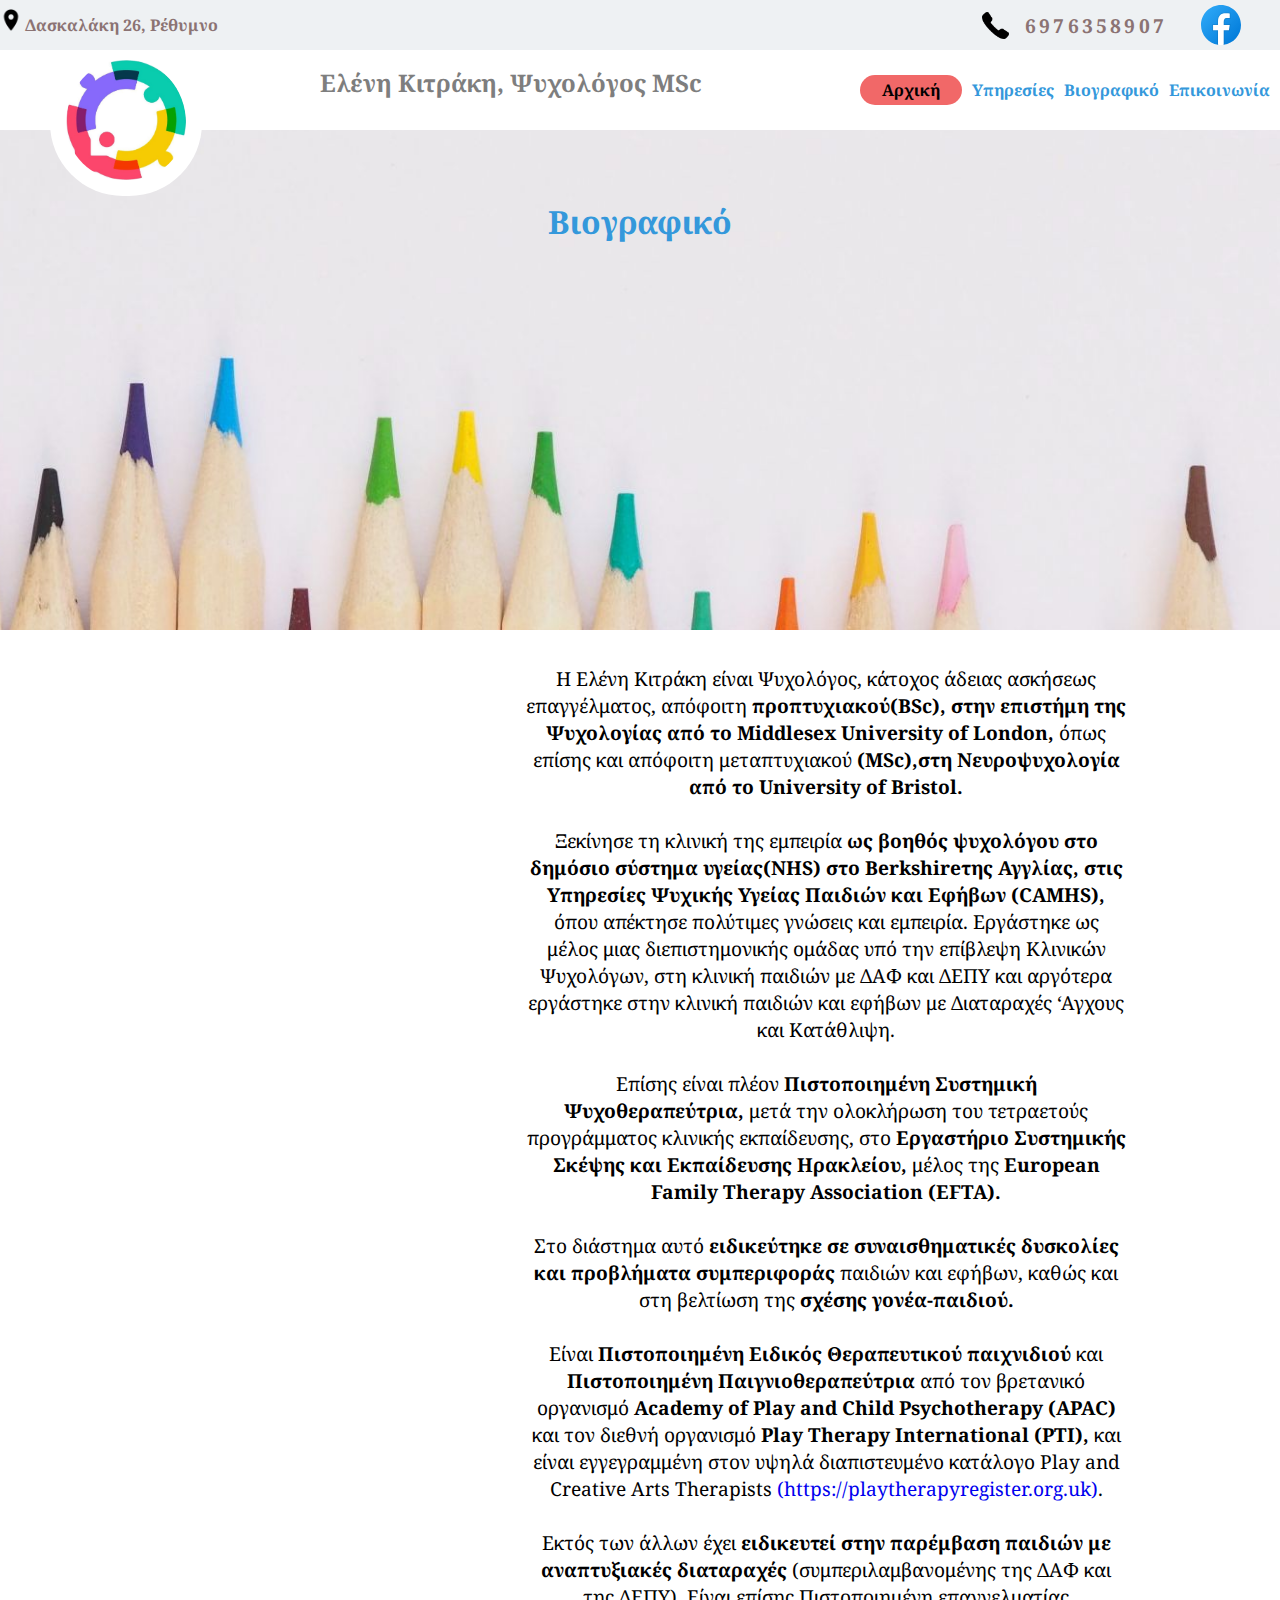
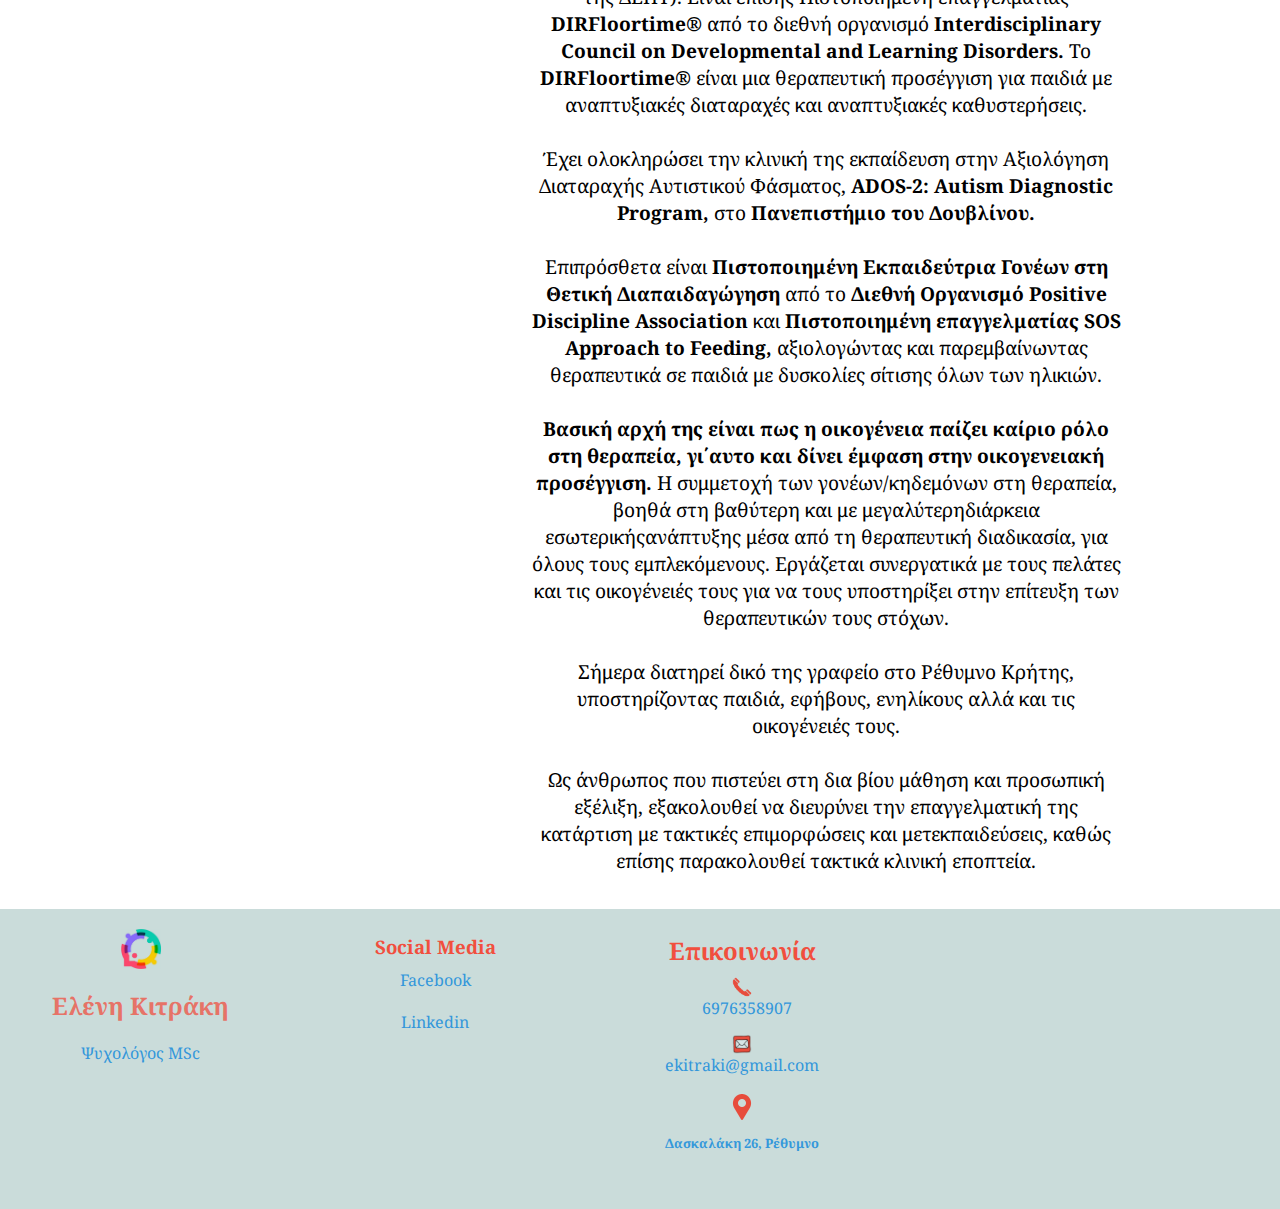
==== commit 598a11af: "List" ====
--- a/biography.html
+++ b/biography.html
@@ -74,9 +74,9 @@
                         <li>
                             <a class="listit" href="biography.html">Βιογραφικό</a>
                         </li>
-                        <li>
+                        <!--<li>
                             <a class="listit" href="my-place.html">Ο χώρος μας</a>
-                        </li>
+                        </li>-->
                         <li>
                             <a class="listit" href="contact.html">Επικοινωνία</a>
                         </li>
